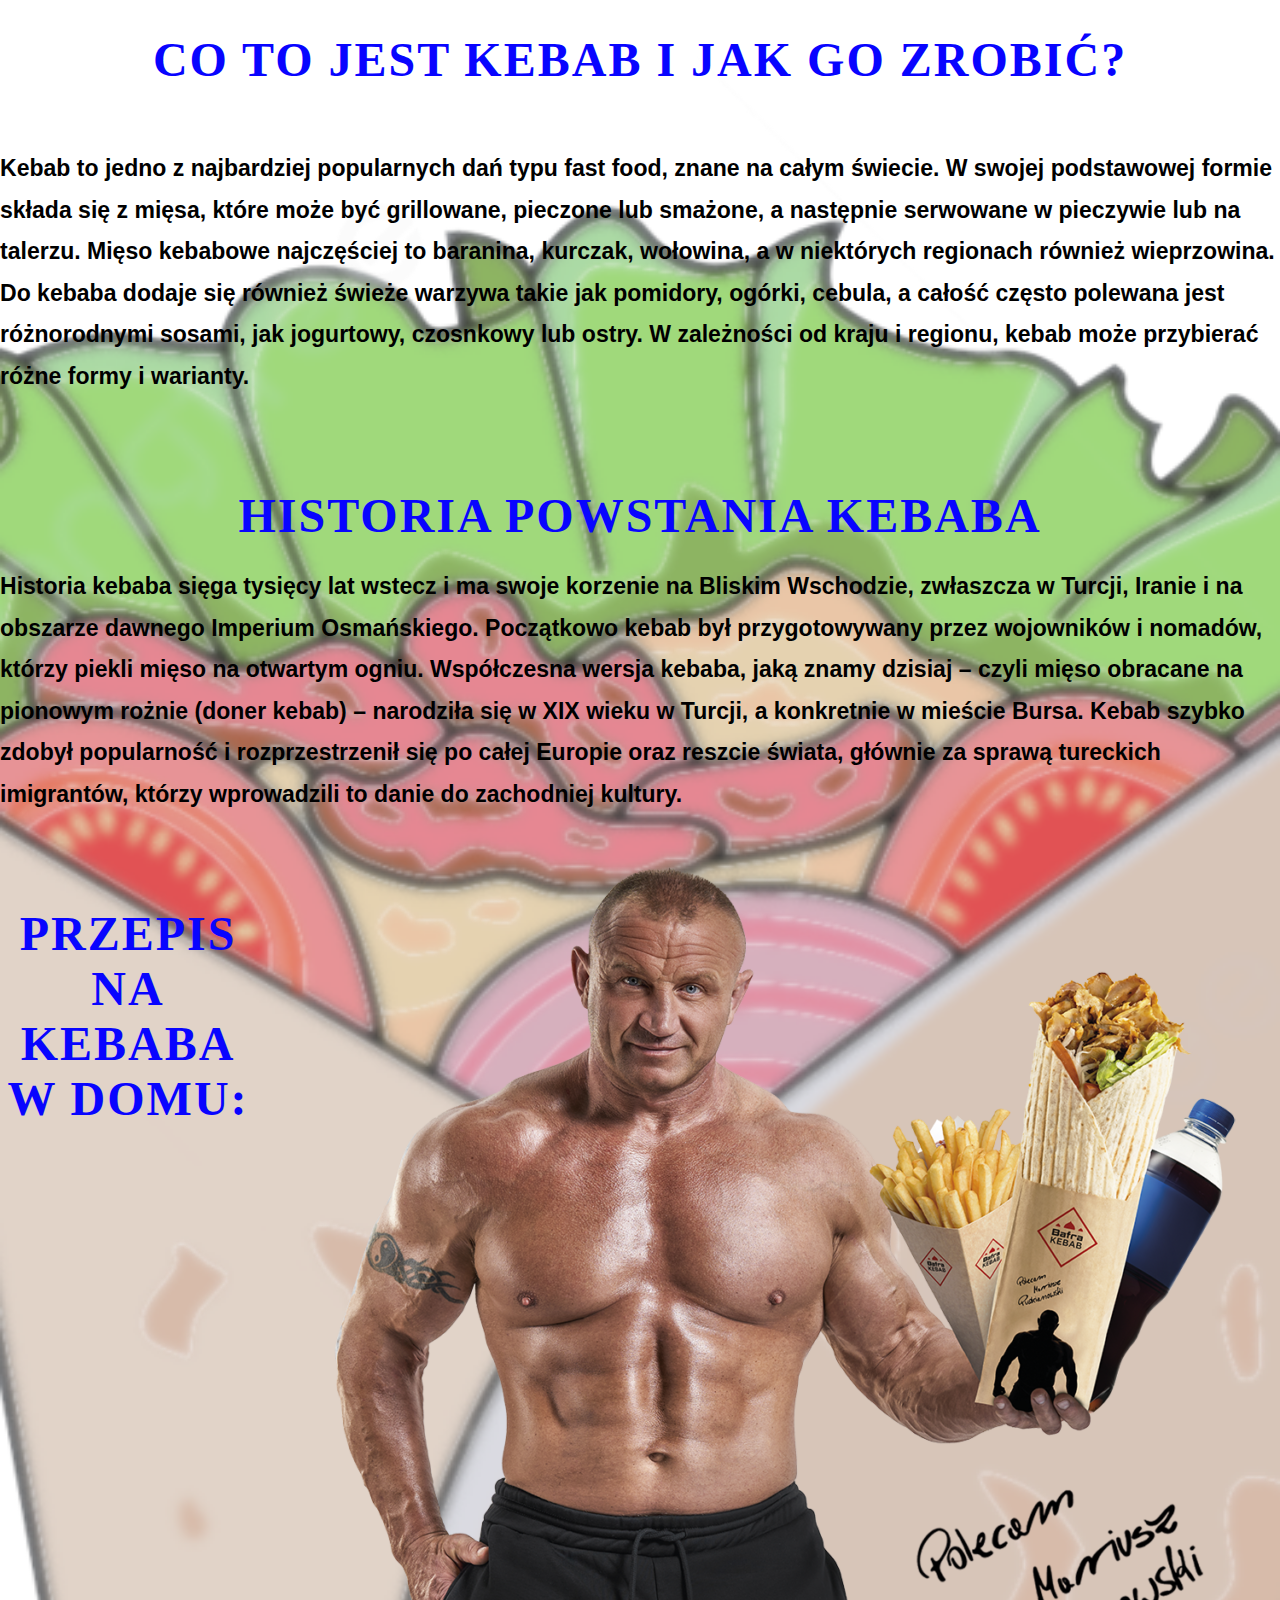
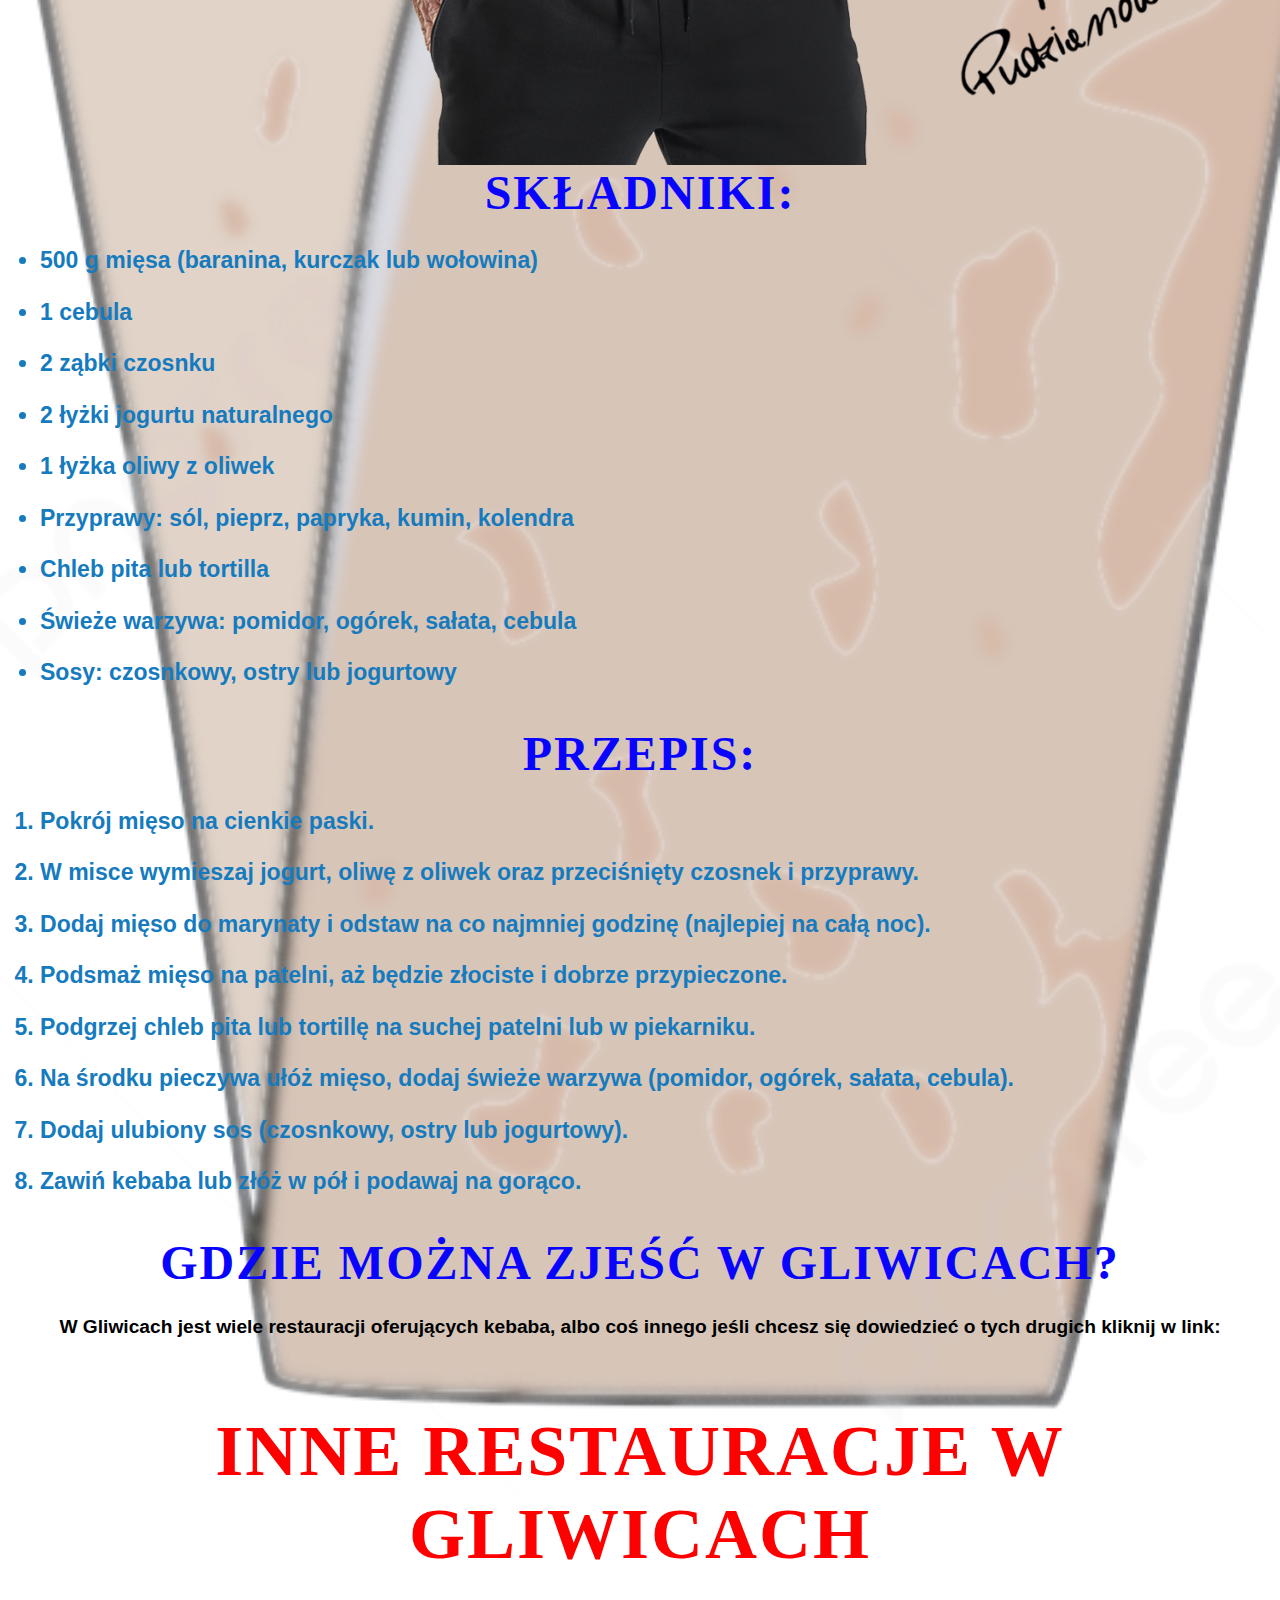
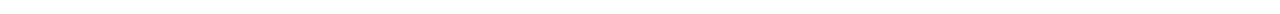
==== index.html @ a9583d6d "dd" ====
<!DOCTYPE html>
<html lang="pl">
<head>
    <meta charset="UTF-8">
    <meta name="viewport" content="width=device-width, initial-scale=1.0">
    <title>Strona o kebabach</title>
    <link rel="stylesheet" href="style.css">
</head>
<body>
    <center><h1>Co to jest kebab i jak go zrobić?</h1> </center> <br>
    
    
    <h2><p>Kebab to jedno z najbardziej popularnych dań typu fast food, znane na całym świecie. 
        W swojej podstawowej formie składa się z mięsa, które może być grillowane, pieczone lub smażone, a następnie serwowane w pieczywie lub na talerzu. 
        Mięso kebabowe najczęściej to baranina, kurczak, wołowina, a w niektórych regionach również wieprzowina. 
        Do kebaba dodaje się również świeże warzywa takie jak pomidory, ogórki, cebula, a całość często polewana jest różnorodnymi sosami, jak jogurtowy, czosnkowy lub ostry. 
        W zależności od kraju i regionu, kebab może przybierać różne formy i warianty.</p></h2>

    <br>
    <br>
        <h1>Historia powstania kebaba</h1>
    <h2><p>Historia kebaba sięga tysięcy lat wstecz i ma swoje korzenie na Bliskim Wschodzie, zwłaszcza w Turcji, 
        Iranie i na obszarze dawnego Imperium Osmańskiego. Początkowo kebab był przygotowywany przez wojowników i nomadów, którzy piekli mięso na otwartym ogniu. 
        Współczesna wersja kebaba, jaką znamy dzisiaj – czyli mięso obracane na pionowym rożnie (doner kebab) – narodziła się w XIX wieku w Turcji,
         a konkretnie w mieście Bursa. Kebab szybko zdobył popularność i rozprzestrzenił się po całej Europie oraz reszcie świata,
          głównie za sprawą tureckich imigrantów, którzy wprowadzili to danie do zachodniej kultury.</p></h2>
          <img src="pudzian2-e1681205814791-1024x927.webp" alt="Zdjęcie pudziana" style="float: right; margin-left:">
    <br>
    <Br>
          <h1>Przepis na kebaba w domu:</h1>
    <h1>Składniki:</h1>
        <ul>
           <h2><li>500 g mięsa (baranina, kurczak lub wołowina)</li>
            <li>1 cebula</li>
            <li>2 ząbki czosnku</li>
            <li>2 łyżki jogurtu naturalnego</li>
            <li>1 łyżka oliwy z oliwek</li>
            <li>Przyprawy: sól, pieprz, papryka, kumin, kolendra</li>
            <li>Chleb pita lub tortilla</li>
            <li>Świeże warzywa: pomidor, ogórek, sałata, cebula</li>
            <li>Sosy: czosnkowy, ostry lub jogurtowy</li></h2>
        </ul>

        <h1>Przepis:</h1>
        <ol>
            <h2><li>Pokrój mięso na cienkie paski.</li>
            <li>W misce wymieszaj jogurt, oliwę z oliwek oraz przeciśnięty czosnek i przyprawy.</li>
            <li>Dodaj mięso do marynaty i odstaw na co najmniej godzinę (najlepiej na całą noc).</li>
            <li>Podsmaż mięso na patelni, aż będzie złociste i dobrze przypieczone.</li>
            <li>Podgrzej chleb pita lub tortillę na suchej patelni lub w piekarniku.</li>
            <li>Na środku pieczywa ułóż mięso, dodaj świeże warzywa (pomidor, ogórek, sałata, cebula).</li>
            <li>Dodaj ulubiony sos (czosnkowy, ostry lub jogurtowy).</li>
            <li>Zawiń kebaba lub złóż w pół i podawaj na gorąco.</li></h2>
        </ol>
    <h1>Gdzie można zjeść w Gliwicach?</h1>    
    <center>
        <h2>W Gliwicach jest wiele restauracji oferujących kebaba, albo coś innego
        jeśli chcesz się dowiedzieć o tych drugich kliknij w link:</h2><br>
        <h1><a href="podkebaby.html">Inne restauracje w Gliwicach</a></center></h1>  <br>
      
        
</body>
</html>
---- style.css ----
body {
    margin: 0;
    padding: 0;
    background-image: url('kkebeb1.png'); 
    background-size: cover;
    background-repeat: no-repeat;
    background-position: center;
    font-family: 'Verdana', sans-serif; /*czcionka */
    color: black;
}

/* Styl głównego nagłówka */
h1 {
    font-family: 'Georgia', serif; /* Elegancka czcionka dla h1 */
    font-size: 3em;
    color: #0804ff; 
    text-align: center;
    margin-bottom: 20px;
    letter-spacing: 2px; /* Dodane odstępy między literami */
    text-transform: uppercase; /* Zmienia tekst na wielkie litery */
}

/* Styl dla tekstu akapitów w h2 */
h2 p {
    font-size: 1.2em;
    line-height: 1.8;
    color: black; 
}

/* Styl dla listy składników */
ul {
    list-style-type: disc; /* Zmieniony styl wypunktowania */
    padding-left: 40px;
}

ul li {
    font-size: 1.2em;
    color: #157bbe; 
    margin-bottom: 10px;
}

/* Styl dla przepisu (lista numerowana) */
ol li {
    font-size: 1.2em;
    color: #157bbe; 
    margin-bottom: 10px;
}

/* Styl dla linku do lokali */
a {
    font-size: 1.5em;
    color: #ff0000; 
    text-decoration: none;
}

a:hover {
    color: #089927; 
}

/* Styl dla sekcji z tekstem o lokalach */
h2 a {
    display: block;
    text-align: center;
    margin-top: 10px;
    font-size: 1.5em;
}

h2 {
    font-size: 1.2em;
    line-height: 1.8;
    color: black;
}
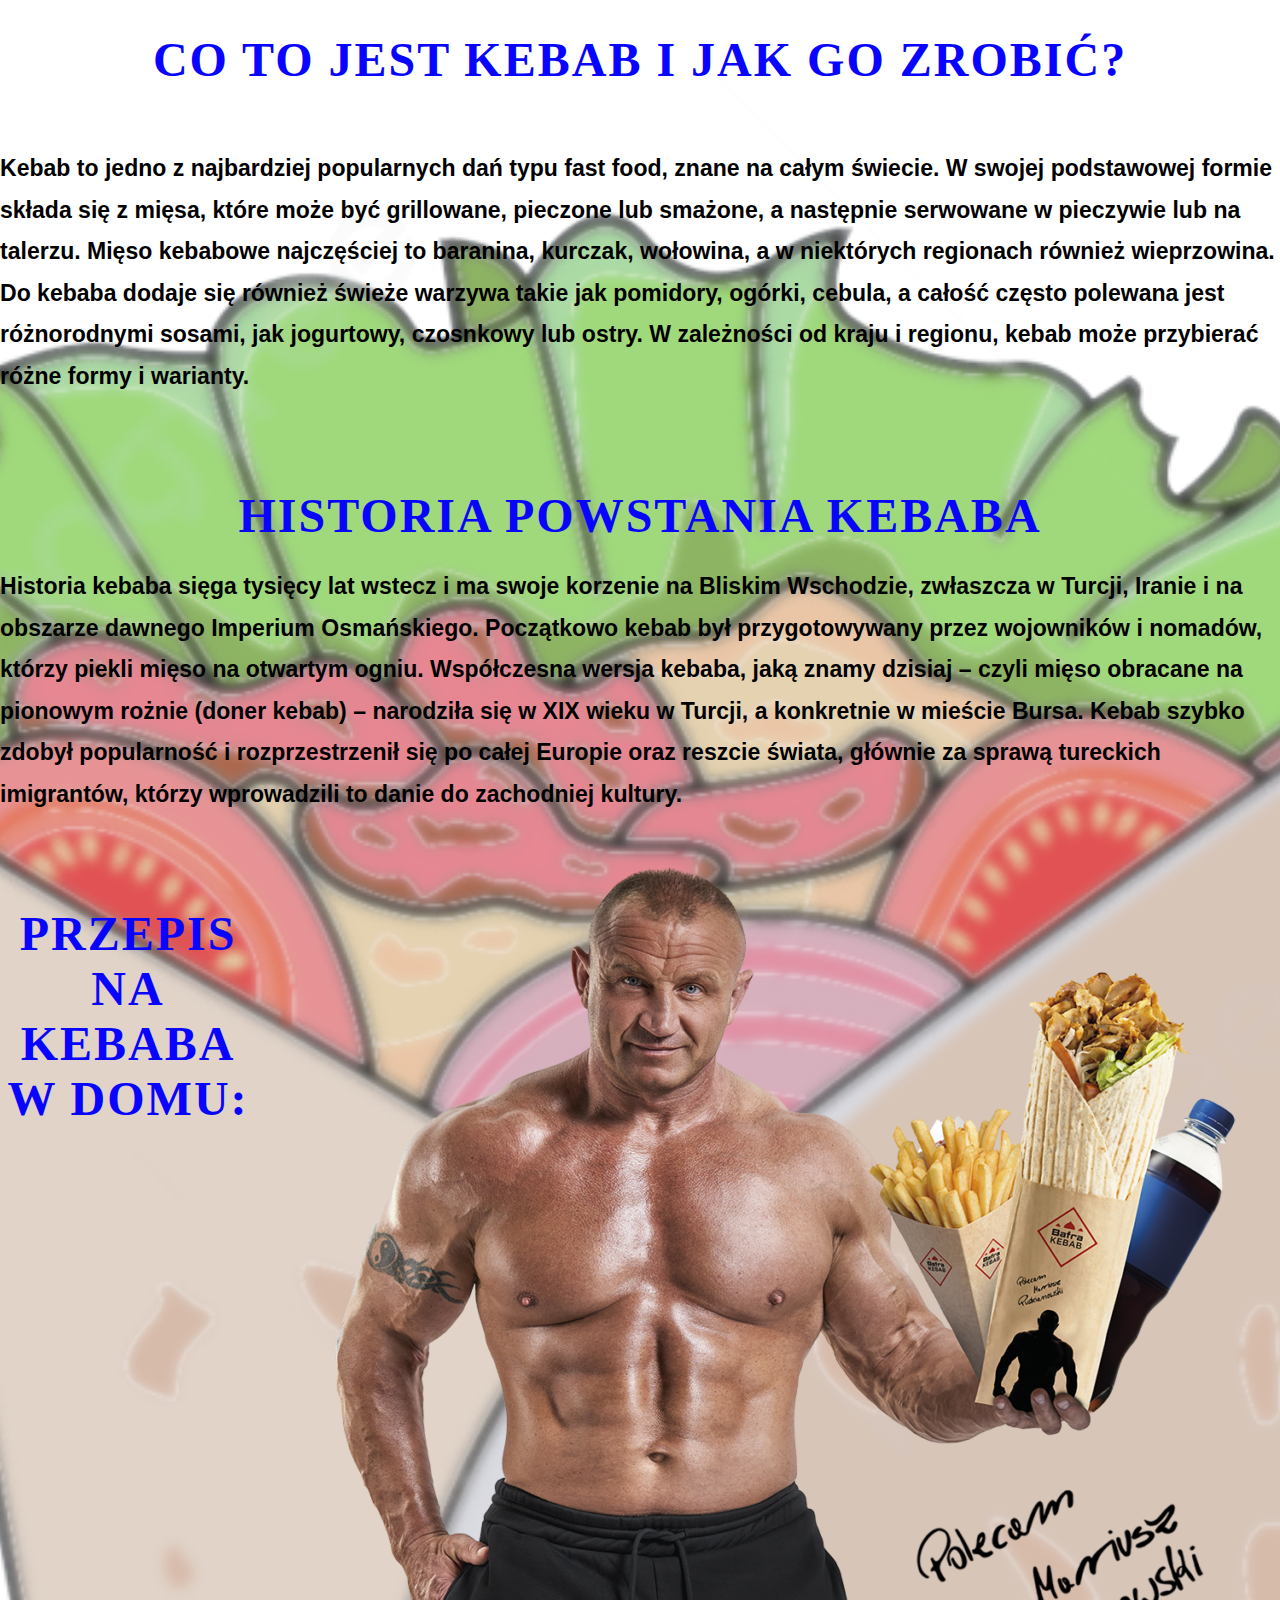
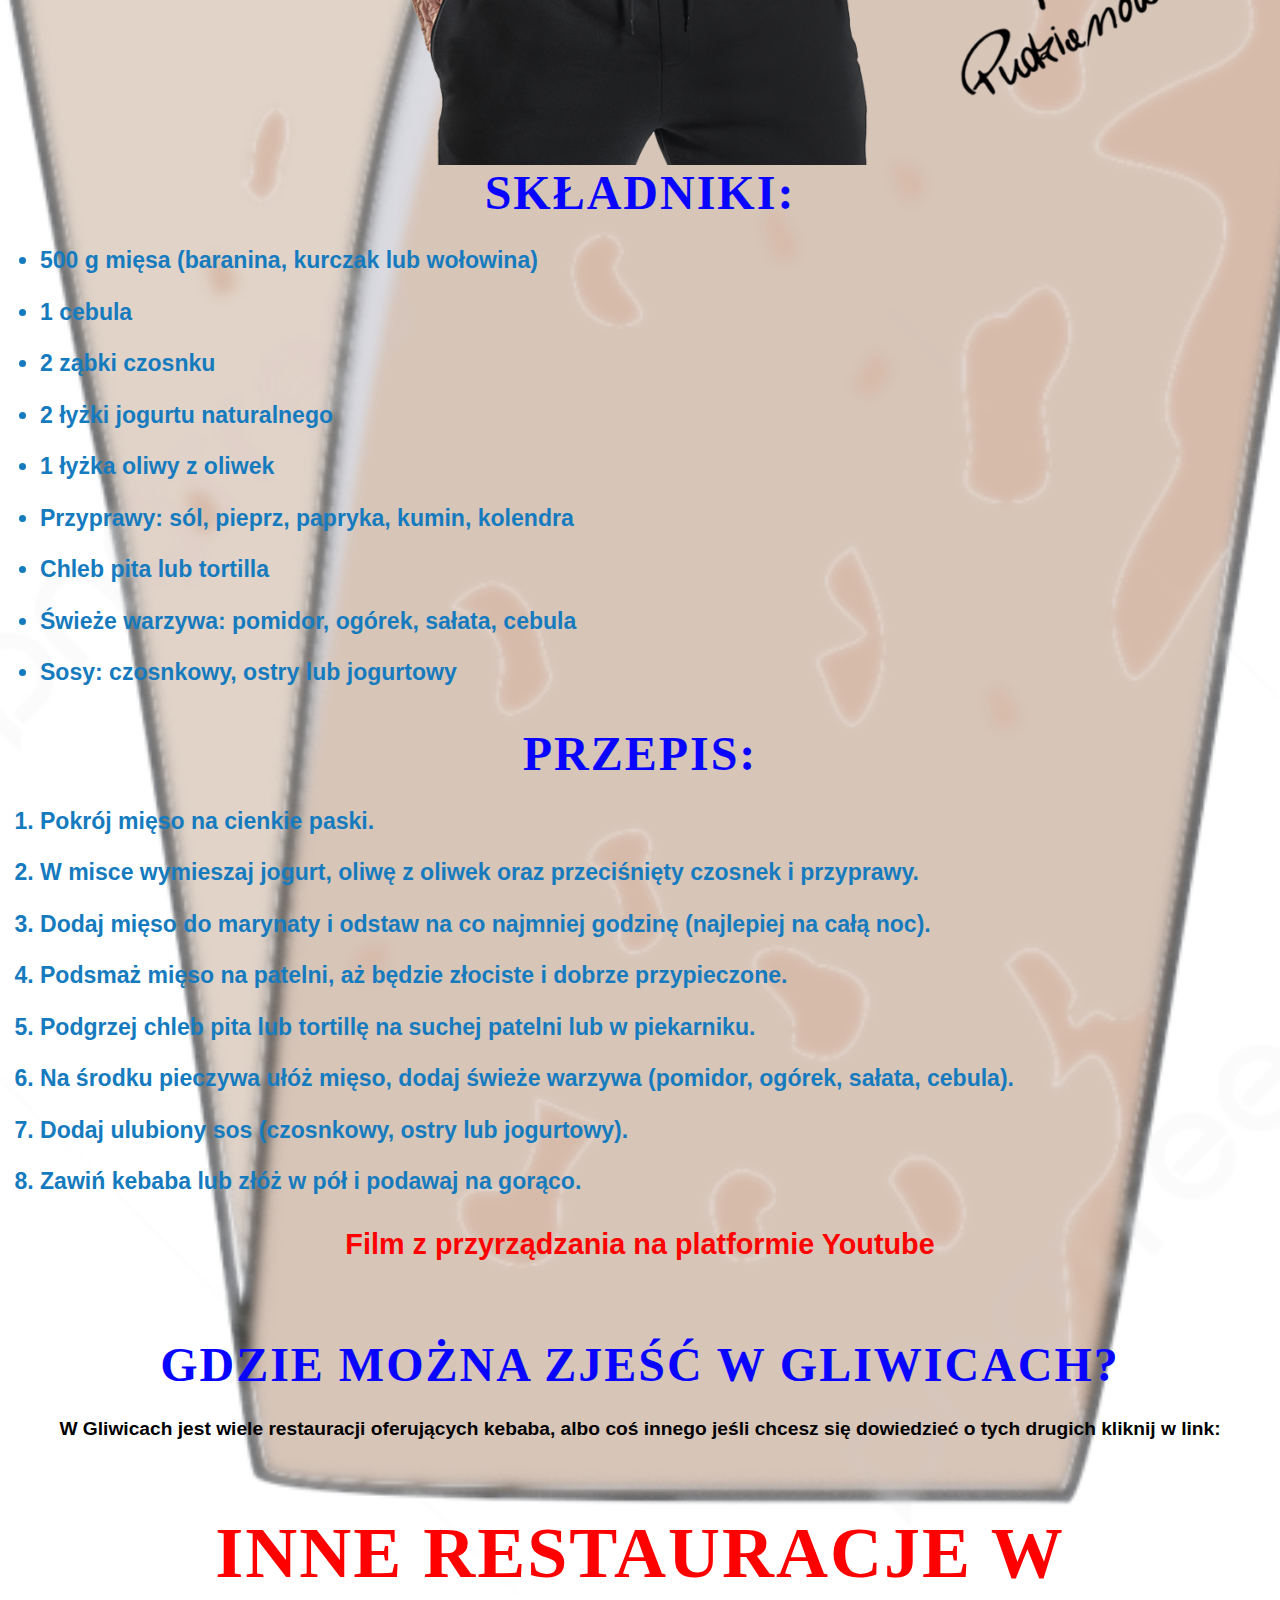
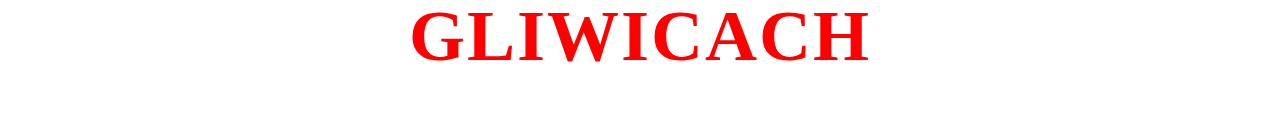
==== commit bc6ef424: "z linkiem do yt" ====
--- a/index.html
+++ b/index.html
@@ -52,6 +52,7 @@
             <li>Dodaj ulubiony sos (czosnkowy, ostry lub jogurtowy).</li>
             <li>Zawiń kebaba lub złóż w pół i podawaj na gorąco.</li></h2>
         </ol>
+        <h2><a href="https://www.youtube.com/watch?v=eNBK66CXTCs&t=6s">Film z przyrządzania na platformie Youtube</a></h2>  <br>
     <h1>Gdzie można zjeść w Gliwicach?</h1>    
     <center>
         <h2>W Gliwicach jest wiele restauracji oferujących kebaba, albo coś innego
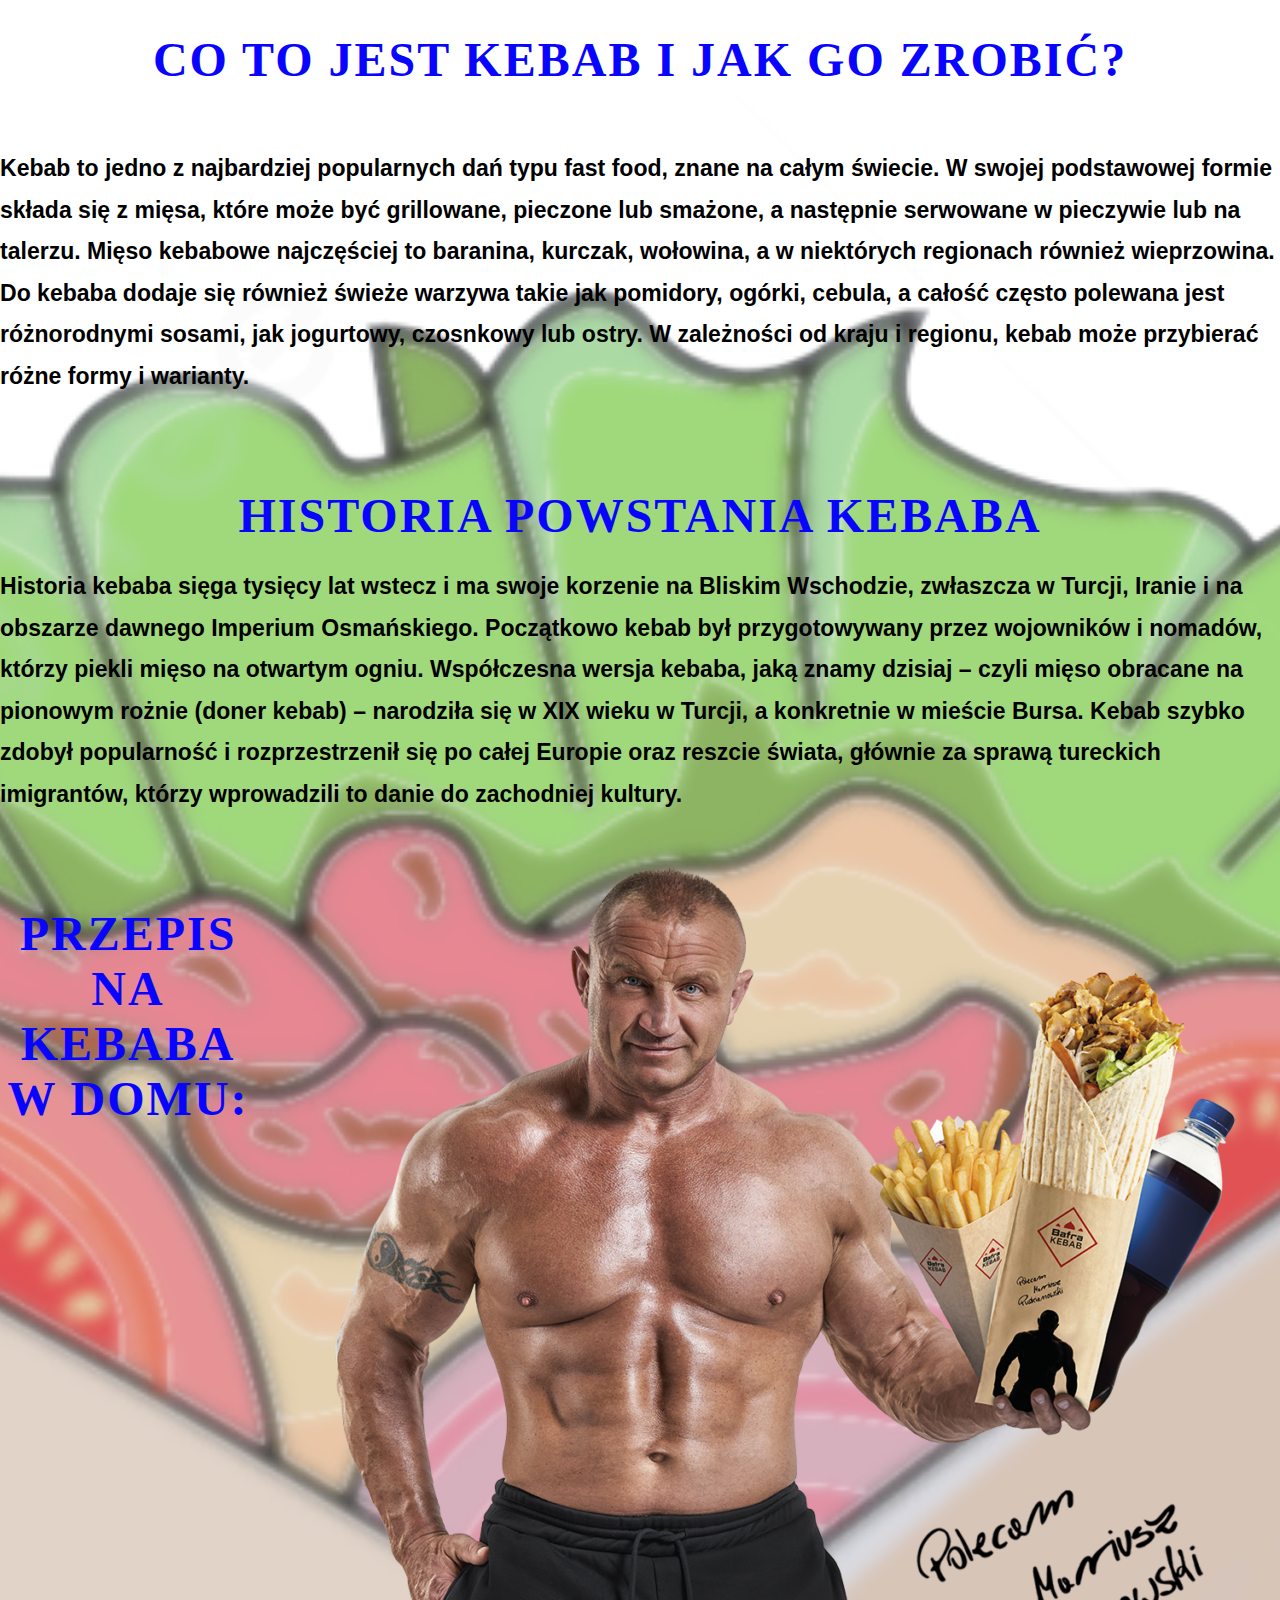
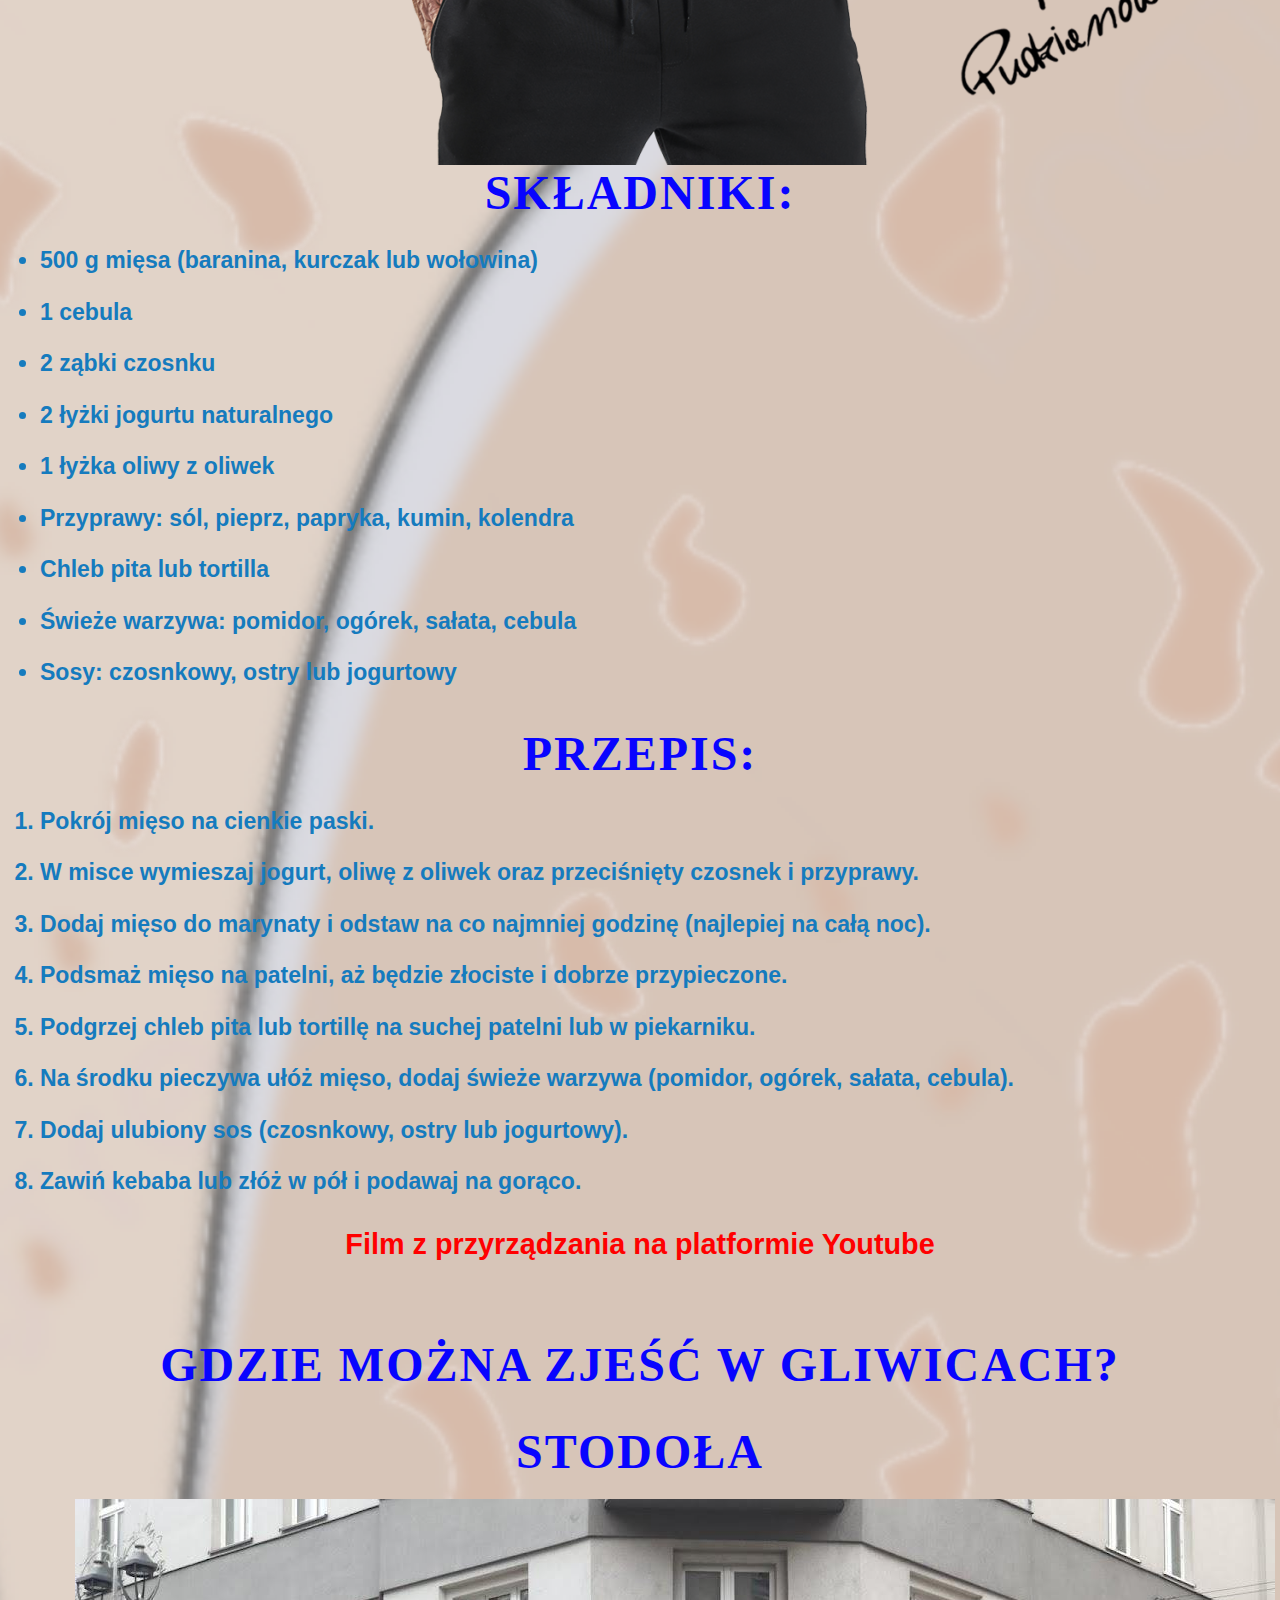
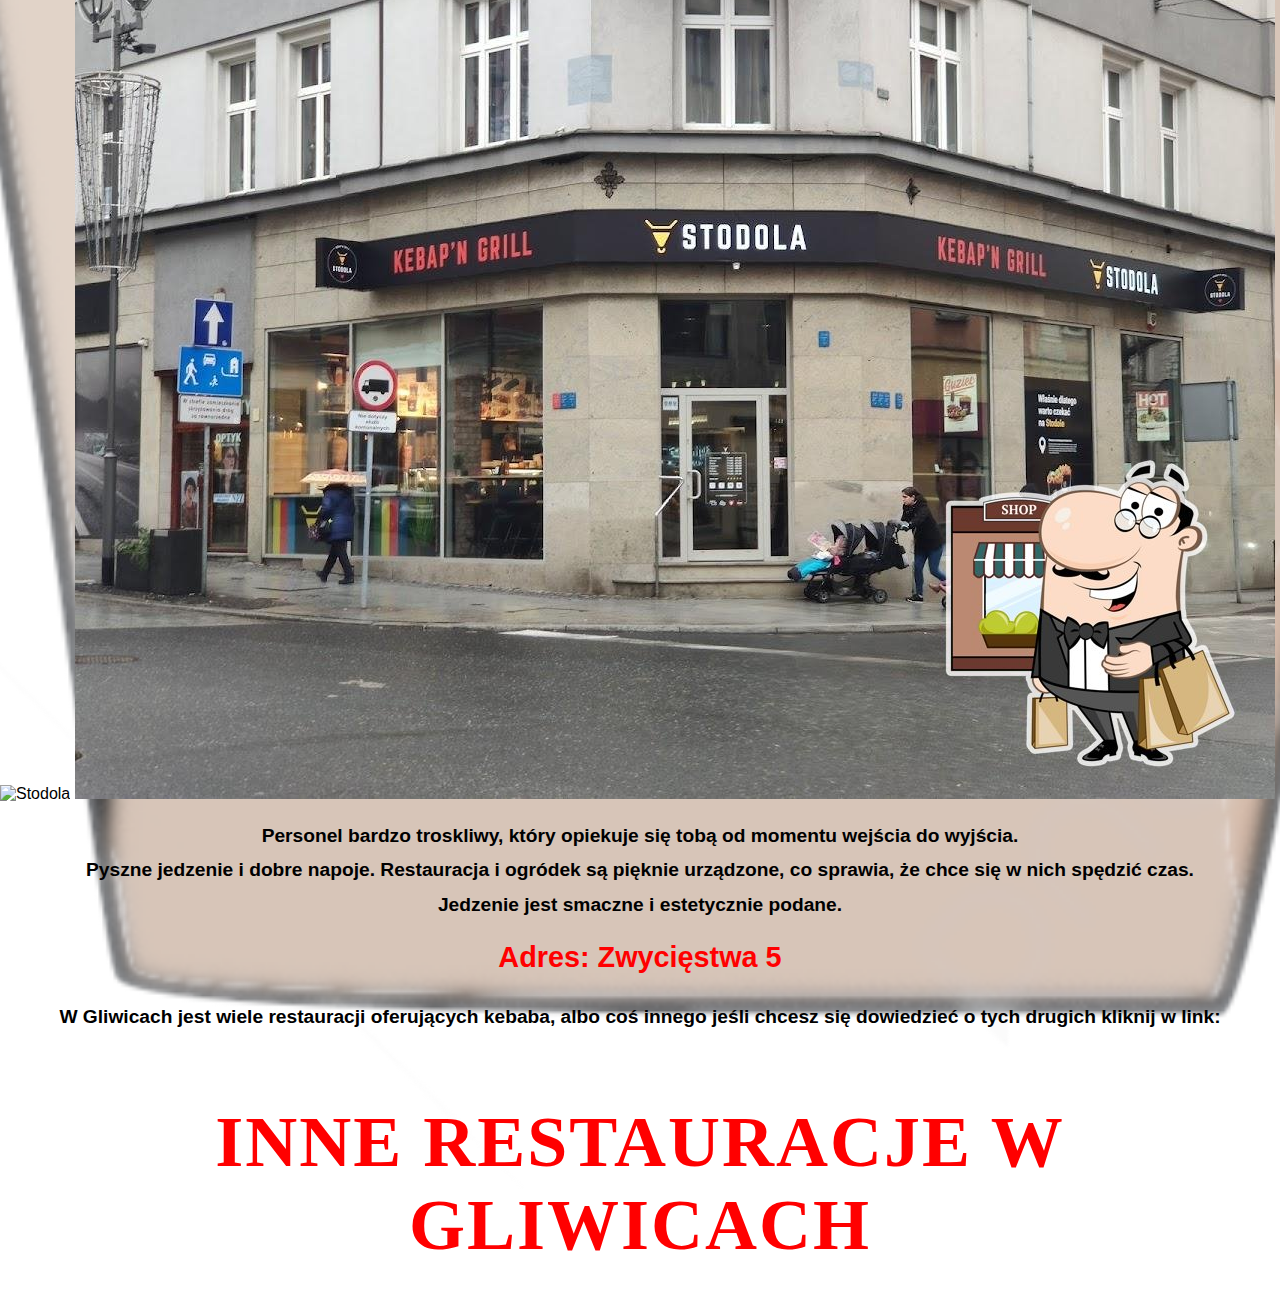
==== commit 8b73c1fb: "stodola" ====
--- a/index.html
+++ b/index.html
@@ -53,7 +53,16 @@
             <li>Zawiń kebaba lub złóż w pół i podawaj na gorąco.</li></h2>
         </ol>
         <h2><a href="https://www.youtube.com/watch?v=eNBK66CXTCs&t=6s">Film z przyrządzania na platformie Youtube</a></h2>  <br>
-    <h1>Gdzie można zjeść w Gliwicach?</h1>    
+    <h1>Gdzie można zjeść w Gliwicach?</h1>
+    <h1><li>Stodoła</li></h1>
+    <div class="container">
+    <img src="stodola.png" alt="Stodola">
+    <img src="stodola2.jpg" alt="stodola2">
+    </div>
+    <center><h2>Personel bardzo troskliwy, który opiekuje się tobą od momentu wejścia do wyjścia.<br>
+        Pyszne jedzenie i dobre napoje. Restauracja i ogródek są pięknie urządzone, co sprawia, że chce się w nich spędzić czas.<br>
+        Jedzenie jest smaczne i estetycznie podane.<br>
+        <a href="https://maps.app.goo.gl/J3yjStZnfFEVvUQz6">Adres: Zwycięstwa 5</a></h2></center>    
     <center>
         <h2>W Gliwicach jest wiele restauracji oferujących kebaba, albo coś innego
         jeśli chcesz się dowiedzieć o tych drugich kliknij w link:</h2><br>
--- a/style.css
+++ b/style.css
@@ -30,7 +30,7 @@
 
 /* Styl dla listy składników */
 ul {
-    list-style-type: disc; /* Zmieniony styl wypunktowania */
+    list-style-type: disc; 
     padding-left: 40px;
 }
 
@@ -40,7 +40,7 @@
     margin-bottom: 10px;
 }
 
-/* Styl dla przepisu (lista numerowana) */
+/* Styl dla przepisu */
 ol li {
     font-size: 1.2em;
     color: #157bbe; 
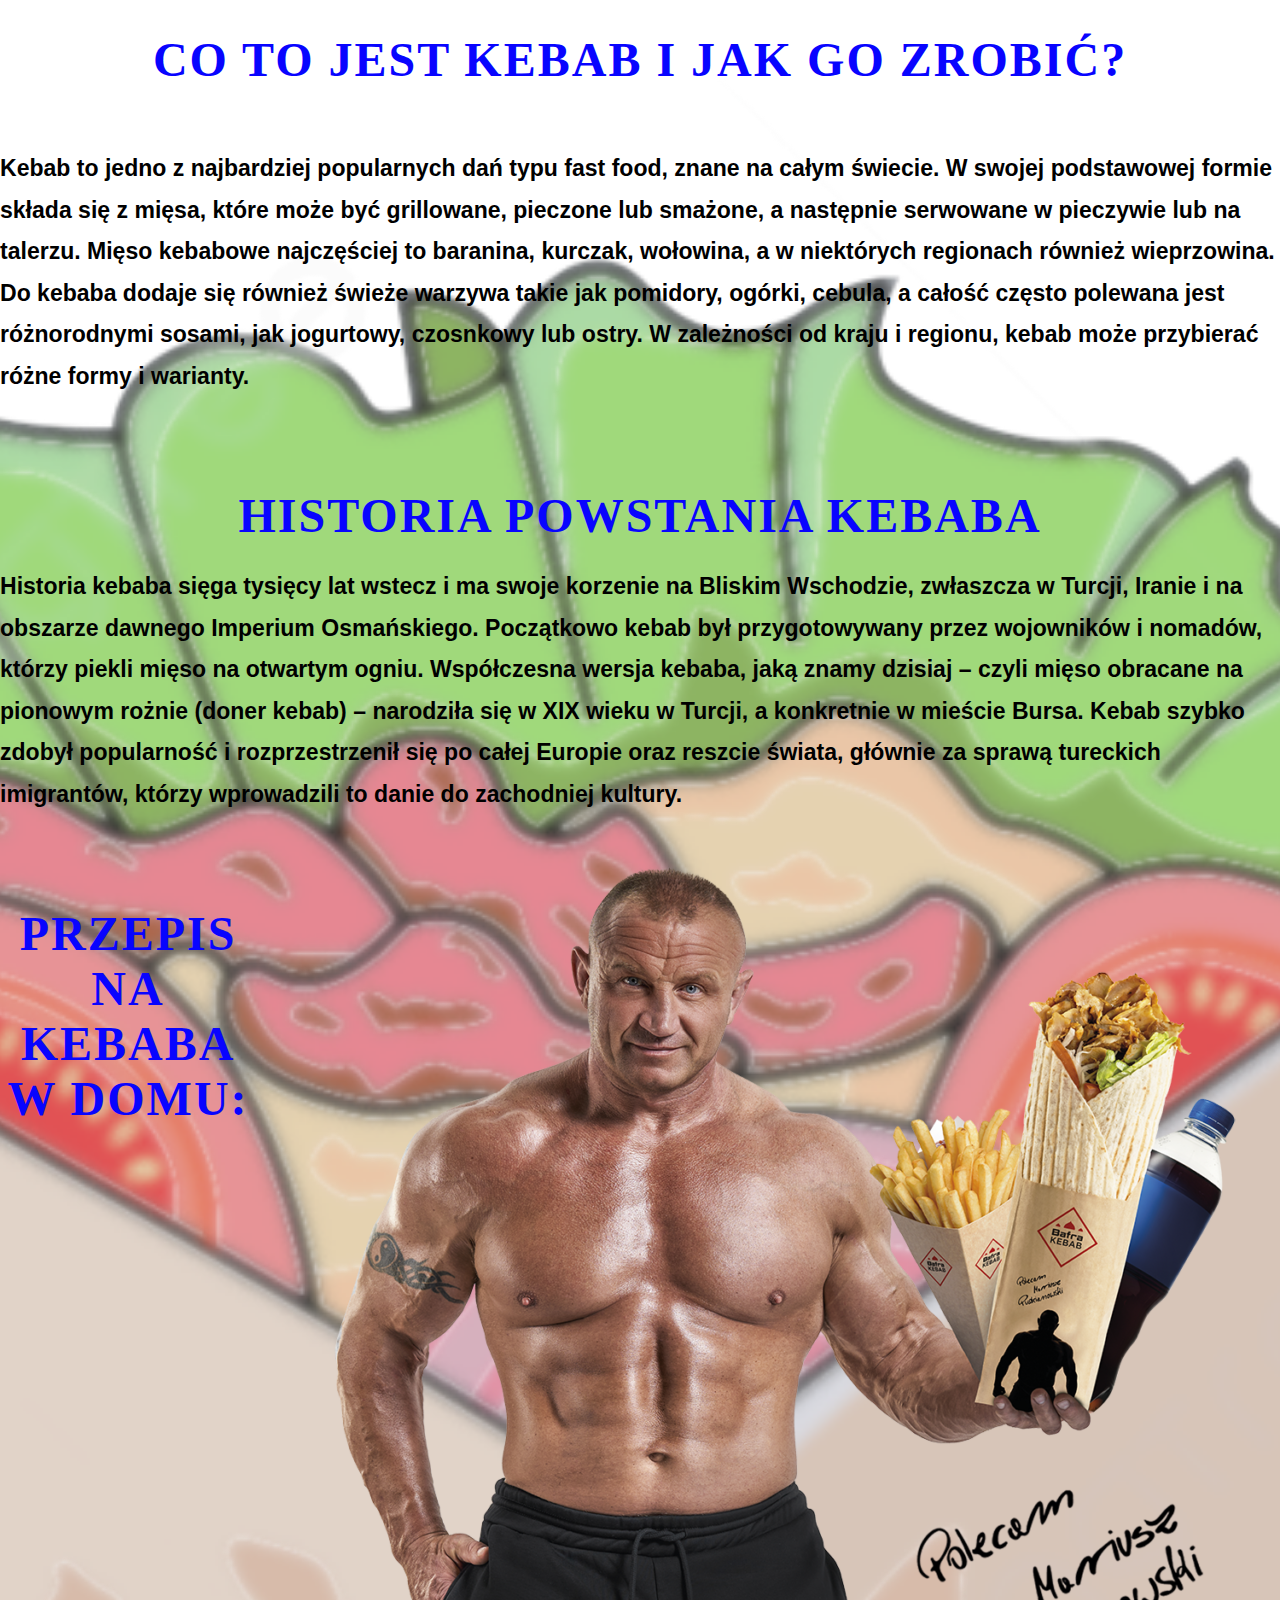
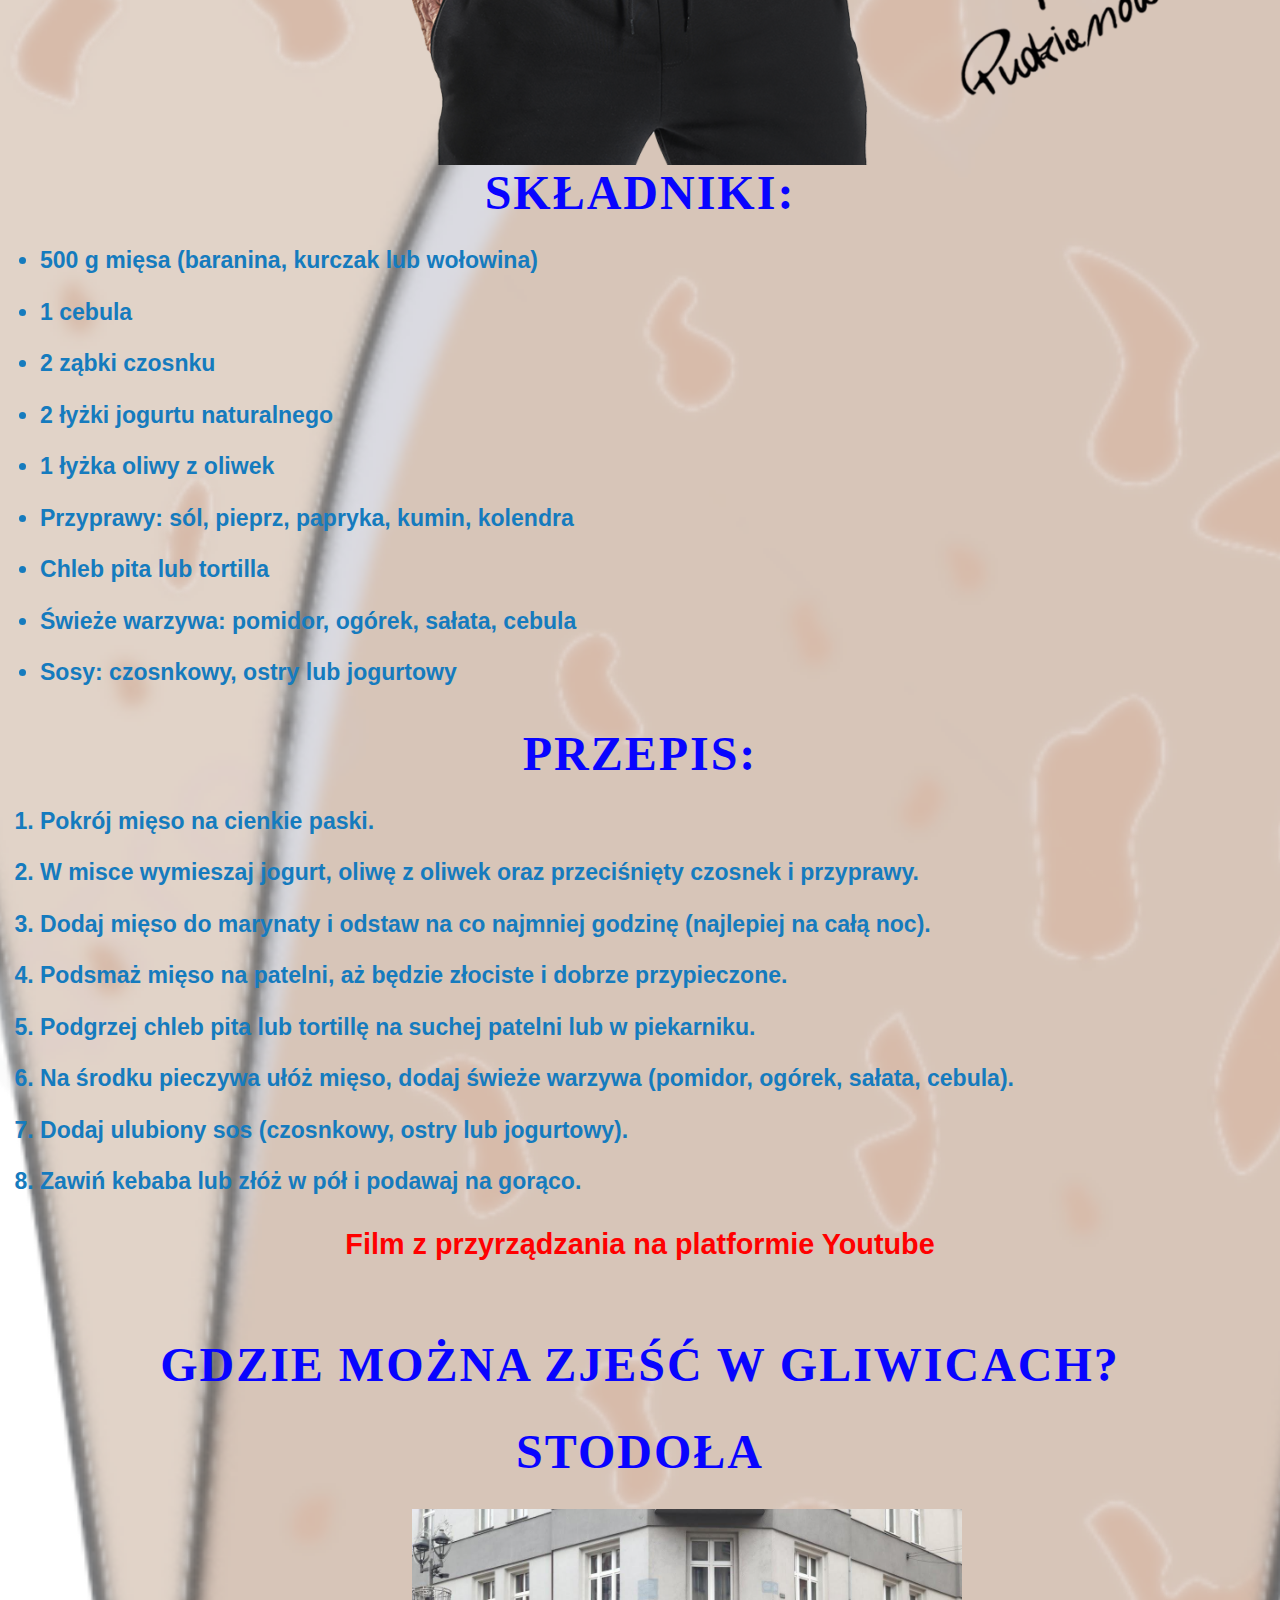
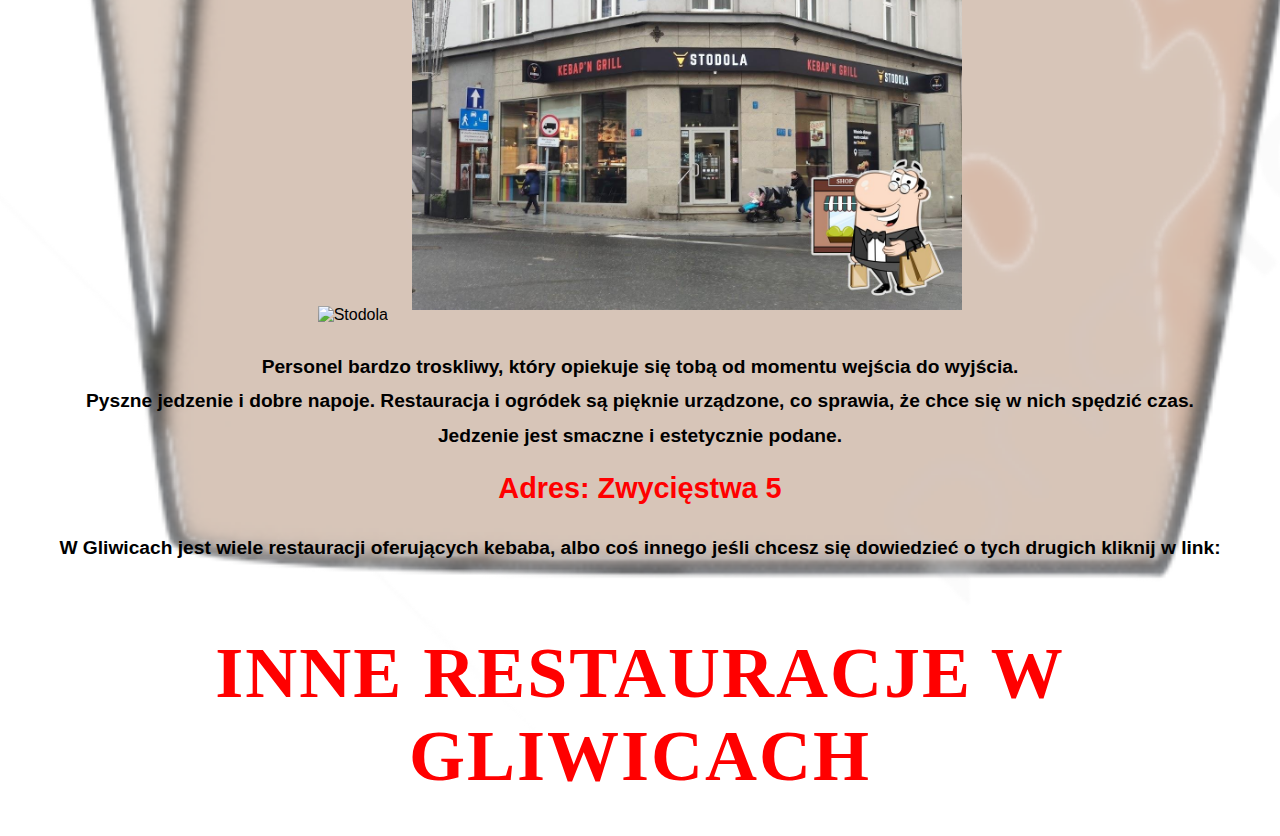
==== commit bb985690: "sotodola" ====
--- a/index.html
+++ b/index.html
@@ -5,6 +5,16 @@
     <meta name="viewport" content="width=device-width, initial-scale=1.0">
     <title>Strona o kebabach</title>
     <link rel="stylesheet" href="style.css">
+    <style>
+        .container {
+            text-align: center;
+        }
+        .container img {
+            margin: 10px;
+            width: 550px;
+            height: 401px;
+        }
+    </style>
 </head>
 <body>
     <center><h1>Co to jest kebab i jak go zrobić?</h1> </center> <br>
@@ -54,7 +64,7 @@
         </ol>
         <h2><a href="https://www.youtube.com/watch?v=eNBK66CXTCs&t=6s">Film z przyrządzania na platformie Youtube</a></h2>  <br>
     <h1>Gdzie można zjeść w Gliwicach?</h1>
-    <h1><li>Stodoła</li></h1>
+    <h1>Stodoła</h1>
     <div class="container">
     <img src="stodola.png" alt="Stodola">
     <img src="stodola2.jpg" alt="stodola2">
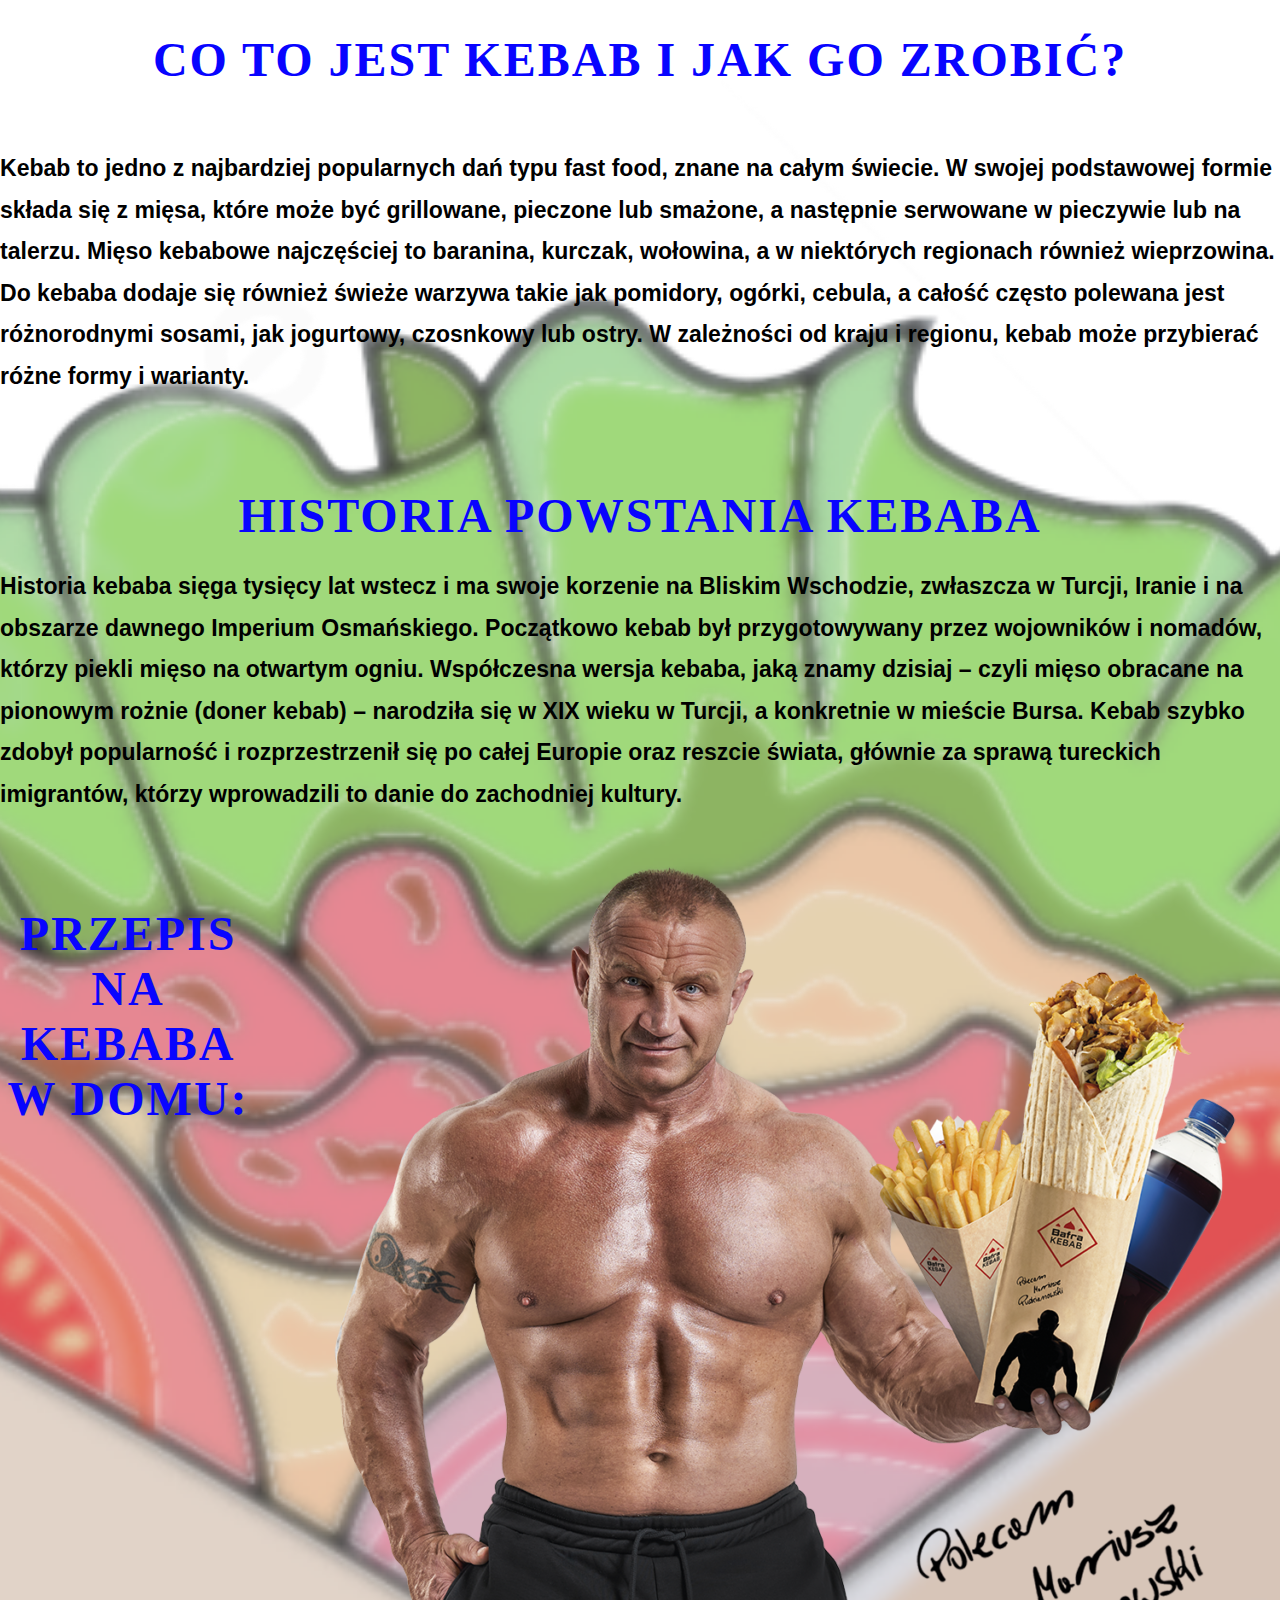
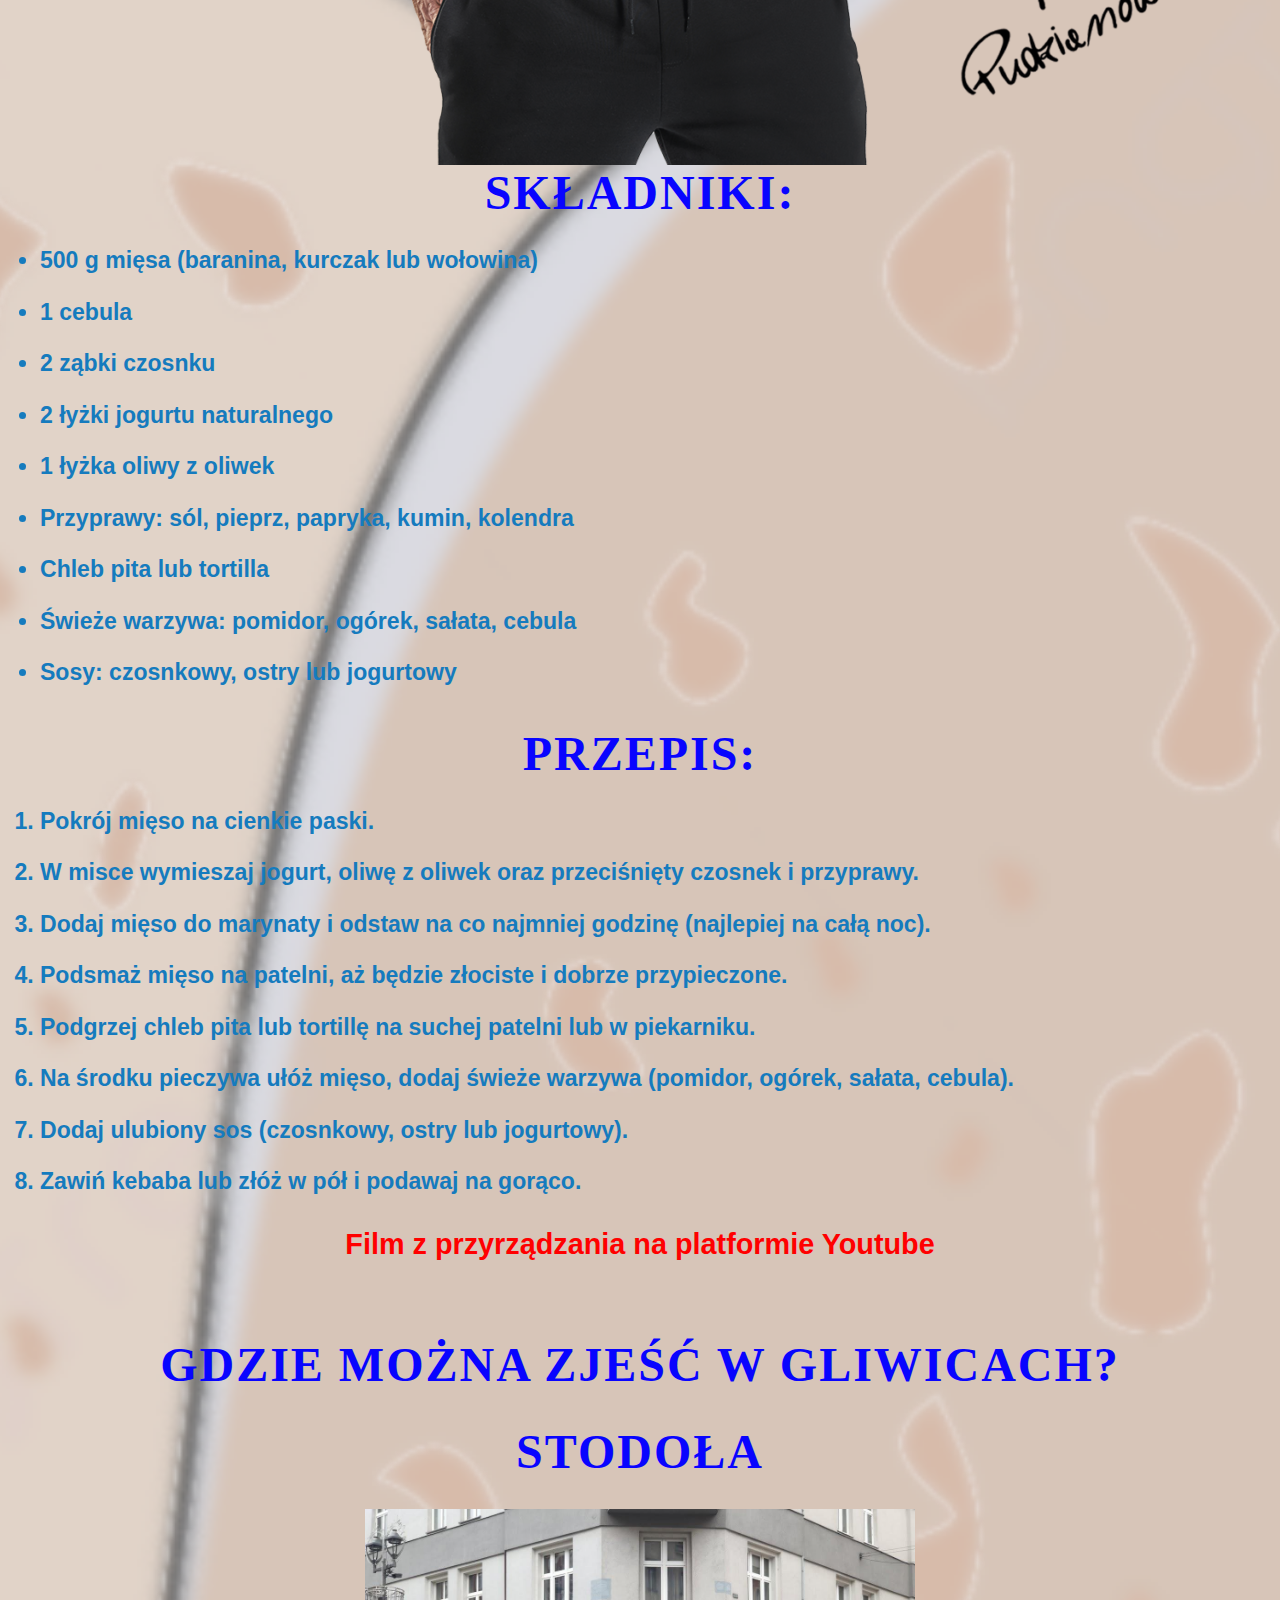
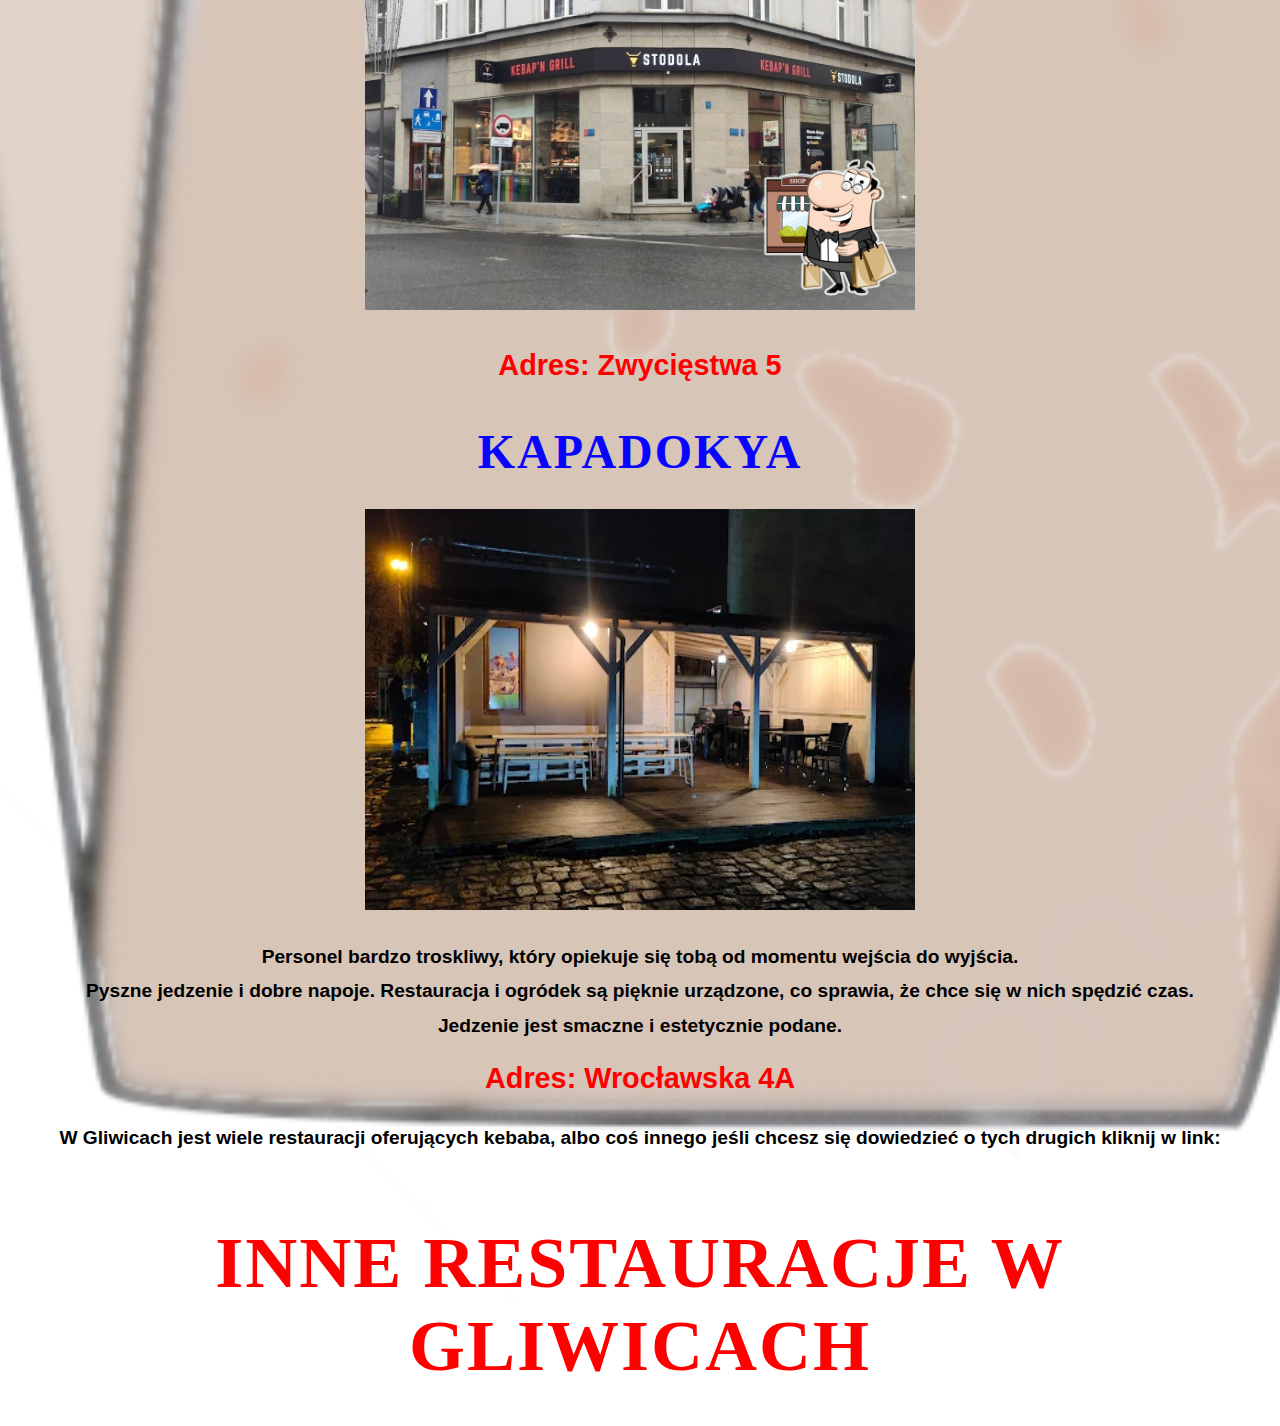
==== commit 60f515f7: "wroclawska" ====
--- a/index.html
+++ b/index.html
@@ -66,13 +66,18 @@
     <h1>Gdzie można zjeść w Gliwicach?</h1>
     <h1>Stodoła</h1>
     <div class="container">
-    <img src="stodola.png" alt="Stodola">
     <img src="stodola2.jpg" alt="stodola2">
+    </div>
+    <center><h2>
+        <a href="https://maps.app.goo.gl/J3yjStZnfFEVvUQz6">Adres: Zwycięstwa 5</a></h2></center>
+        <h1>Kapadokya</h1>
+    <div class="container">
+    <img src="kapa.webp" alt="stodola2">
     </div>
     <center><h2>Personel bardzo troskliwy, który opiekuje się tobą od momentu wejścia do wyjścia.<br>
         Pyszne jedzenie i dobre napoje. Restauracja i ogródek są pięknie urządzone, co sprawia, że chce się w nich spędzić czas.<br>
         Jedzenie jest smaczne i estetycznie podane.<br>
-        <a href="https://maps.app.goo.gl/J3yjStZnfFEVvUQz6">Adres: Zwycięstwa 5</a></h2></center>    
+        <a href="https://maps.app.goo.gl/4ZeJUyKp8pPSQ9DL9">Adres: Wrocławska 4A</a></h2></center>    
     <center>
         <h2>W Gliwicach jest wiele restauracji oferujących kebaba, albo coś innego
         jeśli chcesz się dowiedzieć o tych drugich kliknij w link:</h2><br>
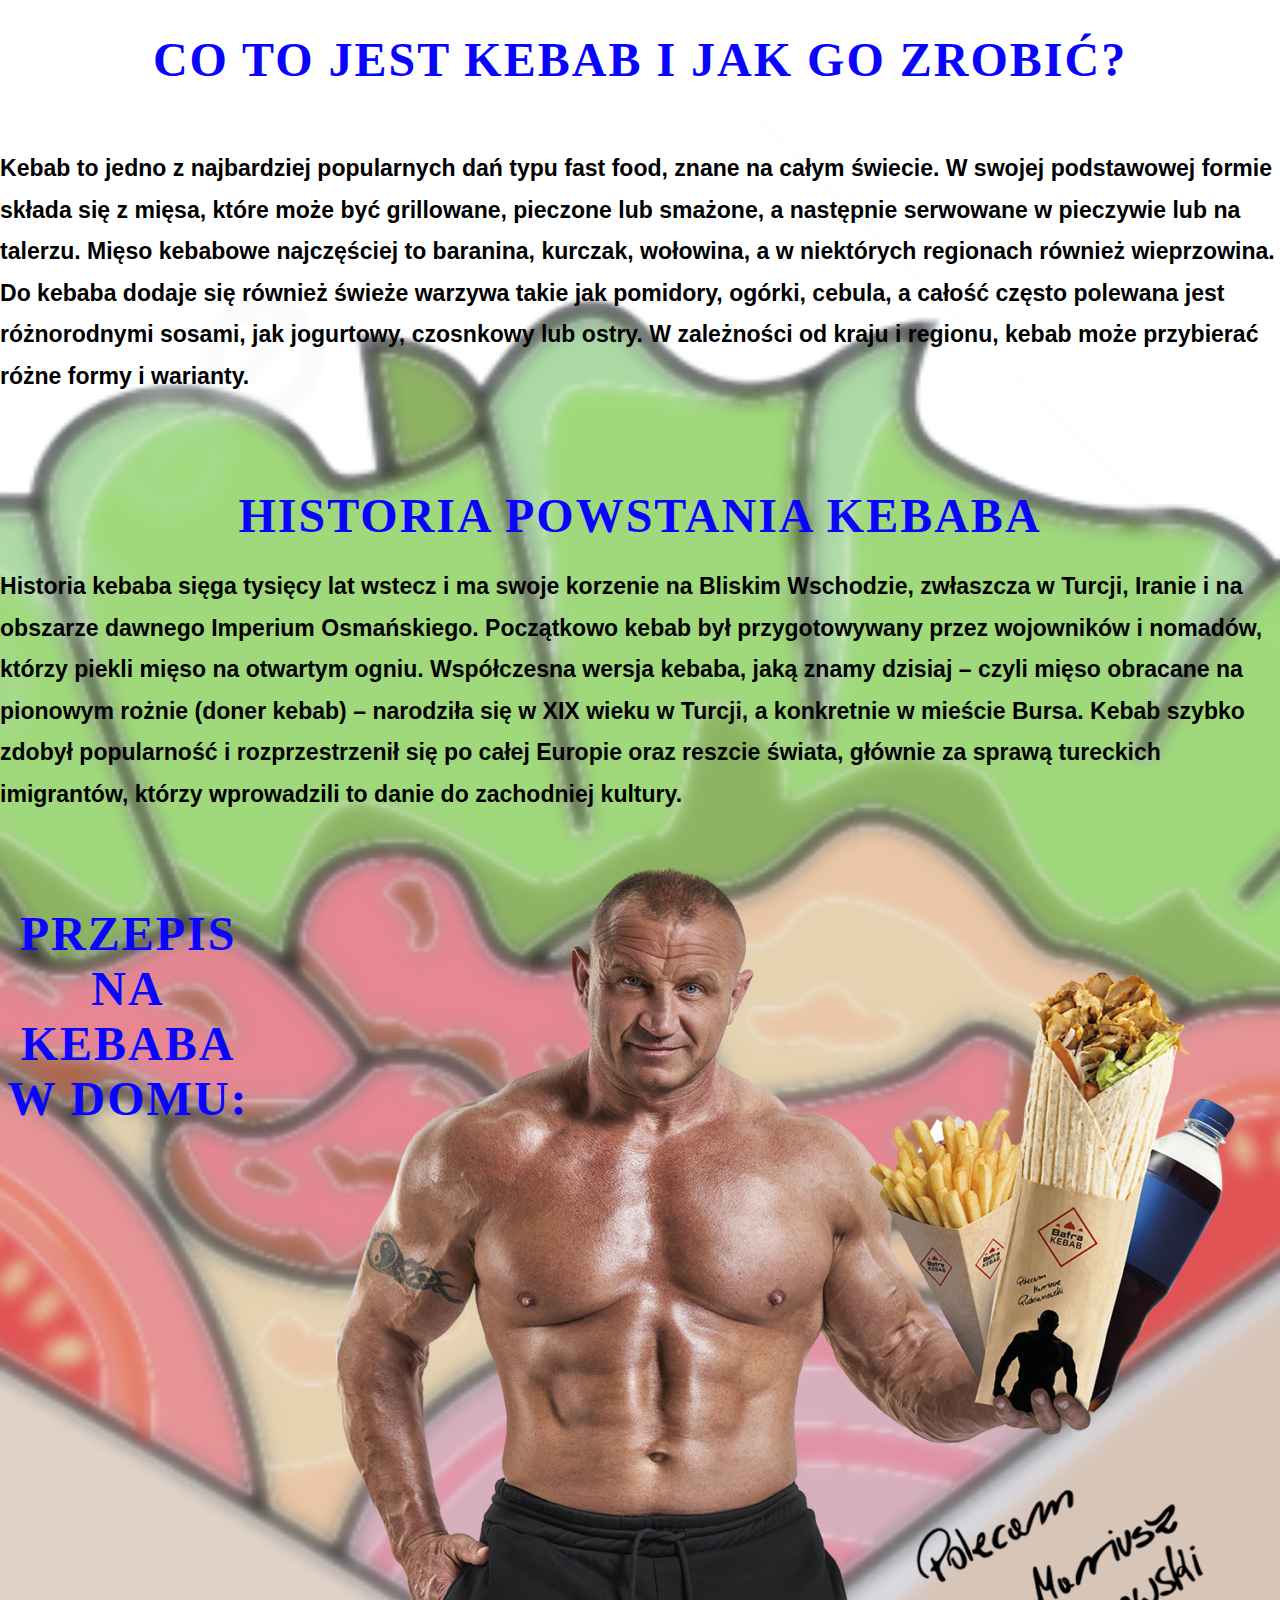
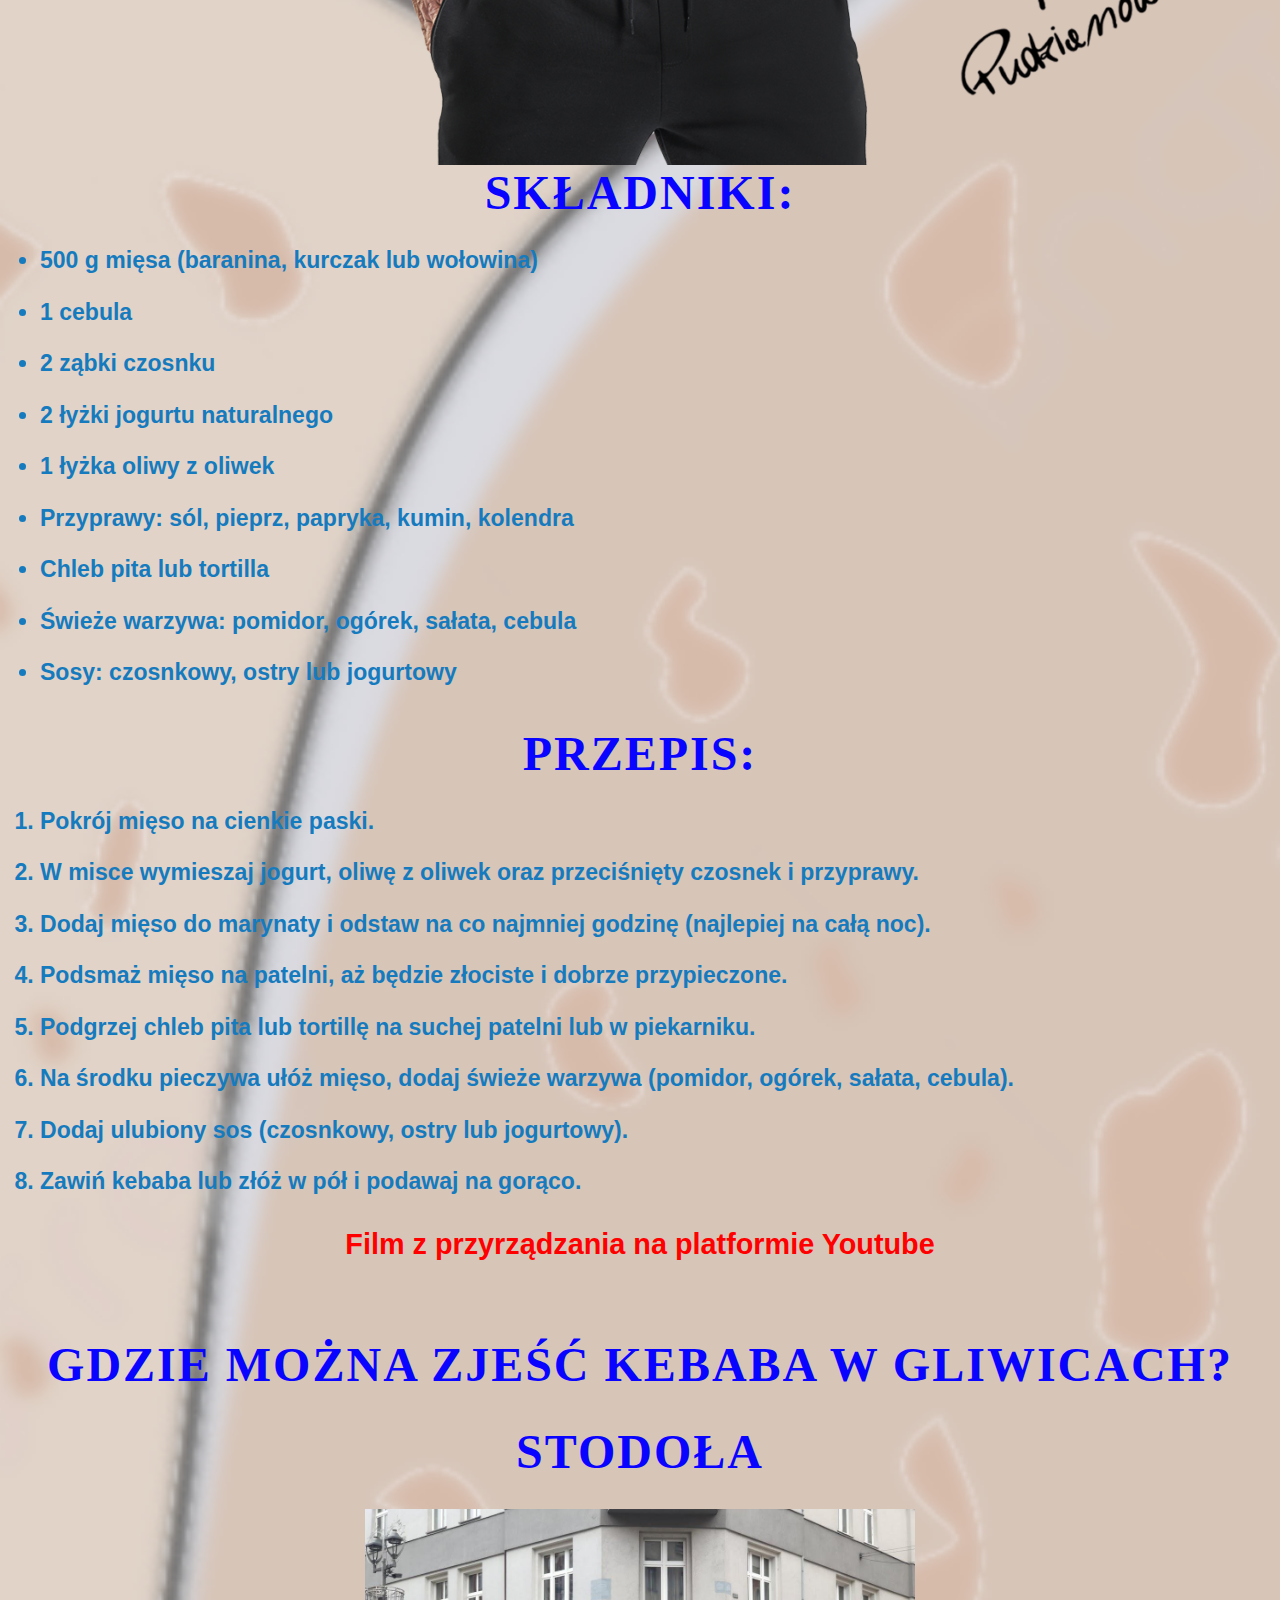
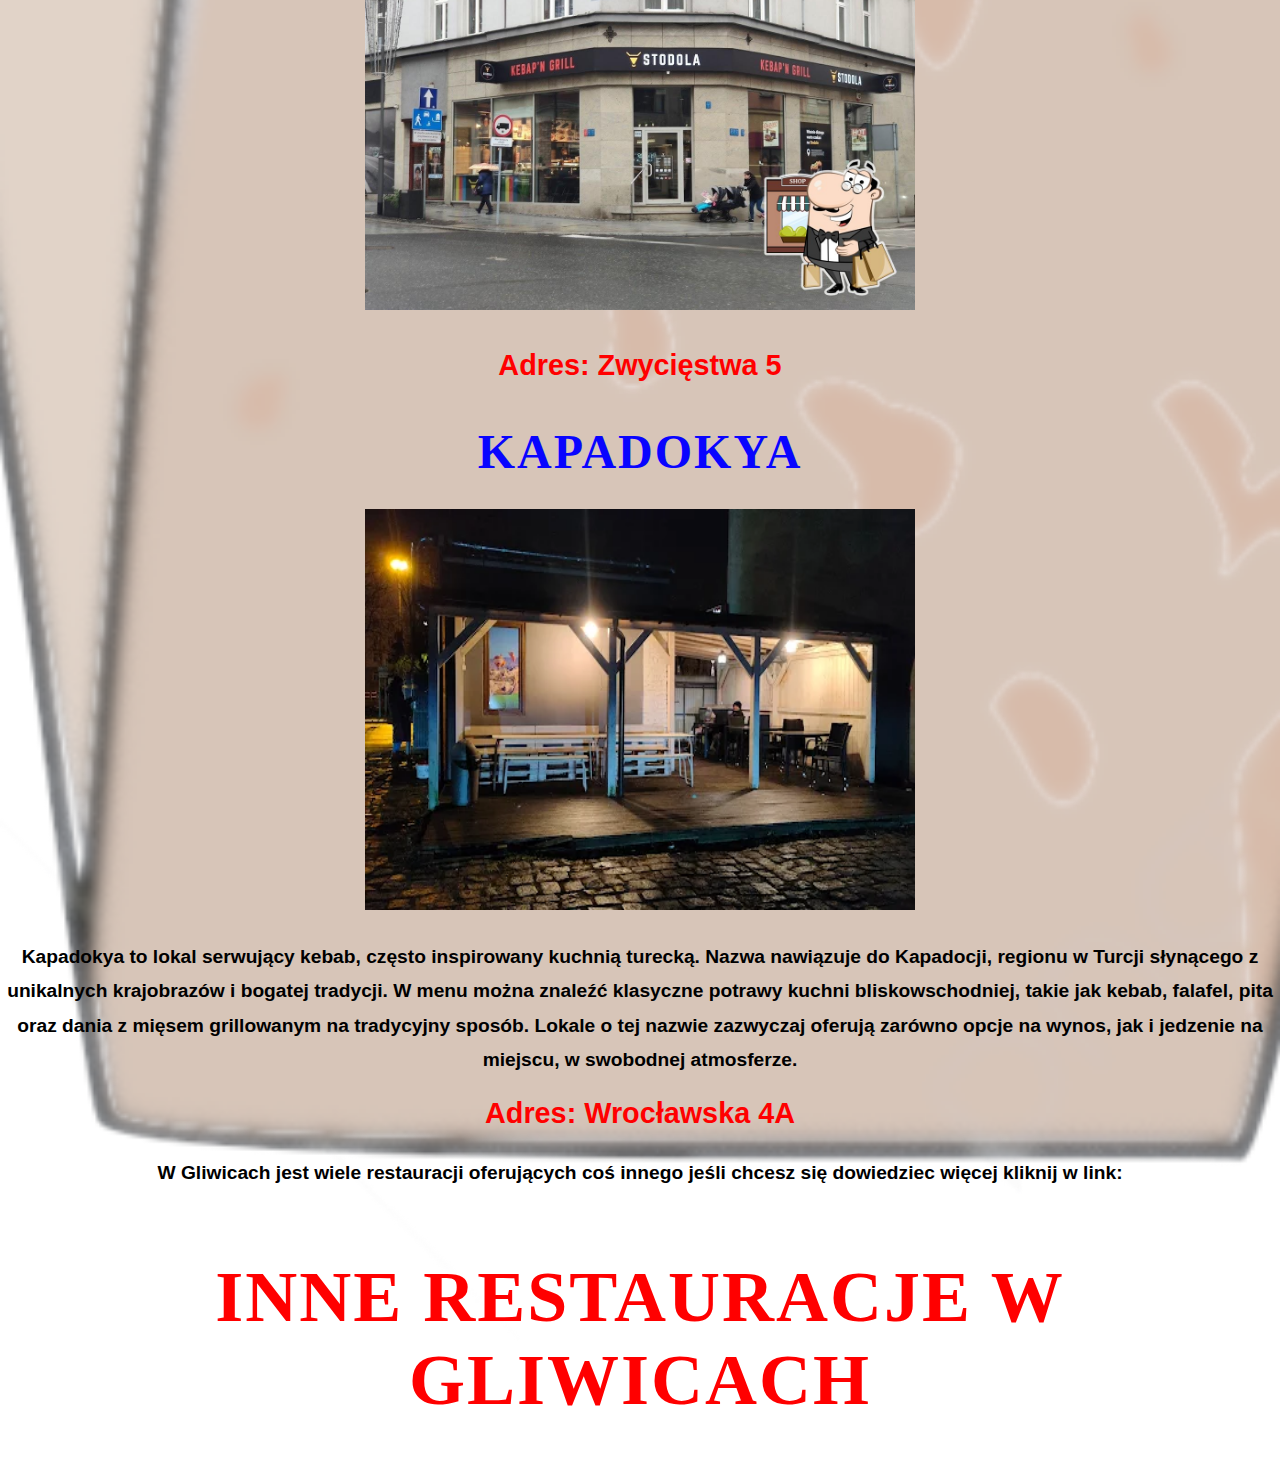
==== commit 56163339: "Zmiana tekstu w jednym kebabie" ====
--- a/index.html
+++ b/index.html
@@ -63,7 +63,7 @@
             <li>Zawiń kebaba lub złóż w pół i podawaj na gorąco.</li></h2>
         </ol>
         <h2><a href="https://www.youtube.com/watch?v=eNBK66CXTCs&t=6s">Film z przyrządzania na platformie Youtube</a></h2>  <br>
-    <h1>Gdzie można zjeść w Gliwicach?</h1>
+    <h1>Gdzie można zjeść kebaba w Gliwicach?</h1>
     <h1>Stodoła</h1>
     <div class="container">
     <img src="stodola2.jpg" alt="stodola2">
@@ -74,13 +74,15 @@
     <div class="container">
     <img src="kapa.webp" alt="stodola2">
     </div>
-    <center><h2>Personel bardzo troskliwy, który opiekuje się tobą od momentu wejścia do wyjścia.<br>
-        Pyszne jedzenie i dobre napoje. Restauracja i ogródek są pięknie urządzone, co sprawia, że chce się w nich spędzić czas.<br>
-        Jedzenie jest smaczne i estetycznie podane.<br>
+    <center><h2>Kapadokya to lokal serwujący kebab, często inspirowany kuchnią turecką. 
+        Nazwa nawiązuje do Kapadocji, regionu w Turcji słynącego z unikalnych krajobrazów i bogatej tradycji.
+        W menu można znaleźć klasyczne potrawy kuchni bliskowschodniej, takie jak kebab,
+        falafel, pita oraz dania z mięsem grillowanym na tradycyjny sposób. 
+        Lokale o tej nazwie zazwyczaj oferują zarówno opcje na wynos, jak i jedzenie na miejscu, w swobodnej atmosferze.<br>
         <a href="https://maps.app.goo.gl/4ZeJUyKp8pPSQ9DL9">Adres: Wrocławska 4A</a></h2></center>    
     <center>
-        <h2>W Gliwicach jest wiele restauracji oferujących kebaba, albo coś innego
-        jeśli chcesz się dowiedzieć o tych drugich kliknij w link:</h2><br>
+        <h2>W Gliwicach jest wiele restauracji oferujących coś innego
+        jeśli chcesz się dowiedziec więcej  kliknij w link:</h2><br>
         <h1><a href="podkebaby.html">Inne restauracje w Gliwicach</a></center></h1>  <br>
       
         
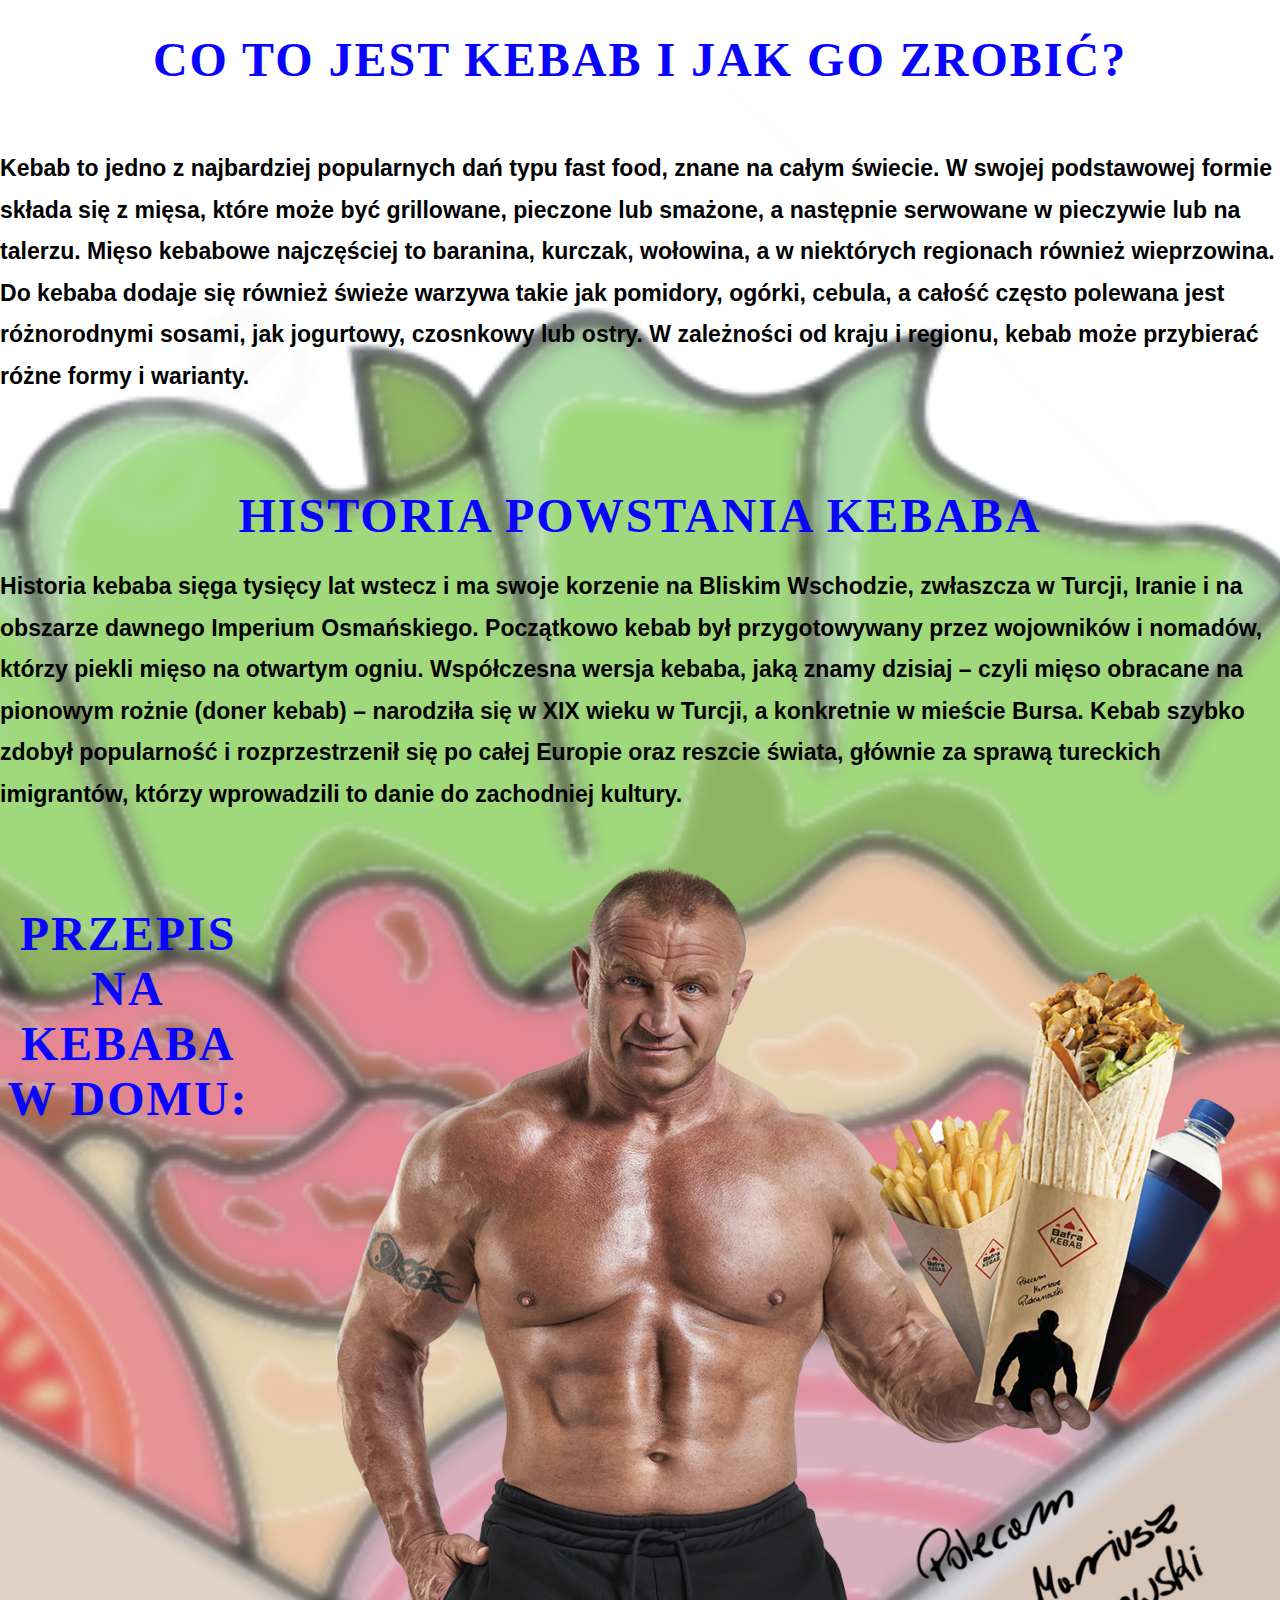
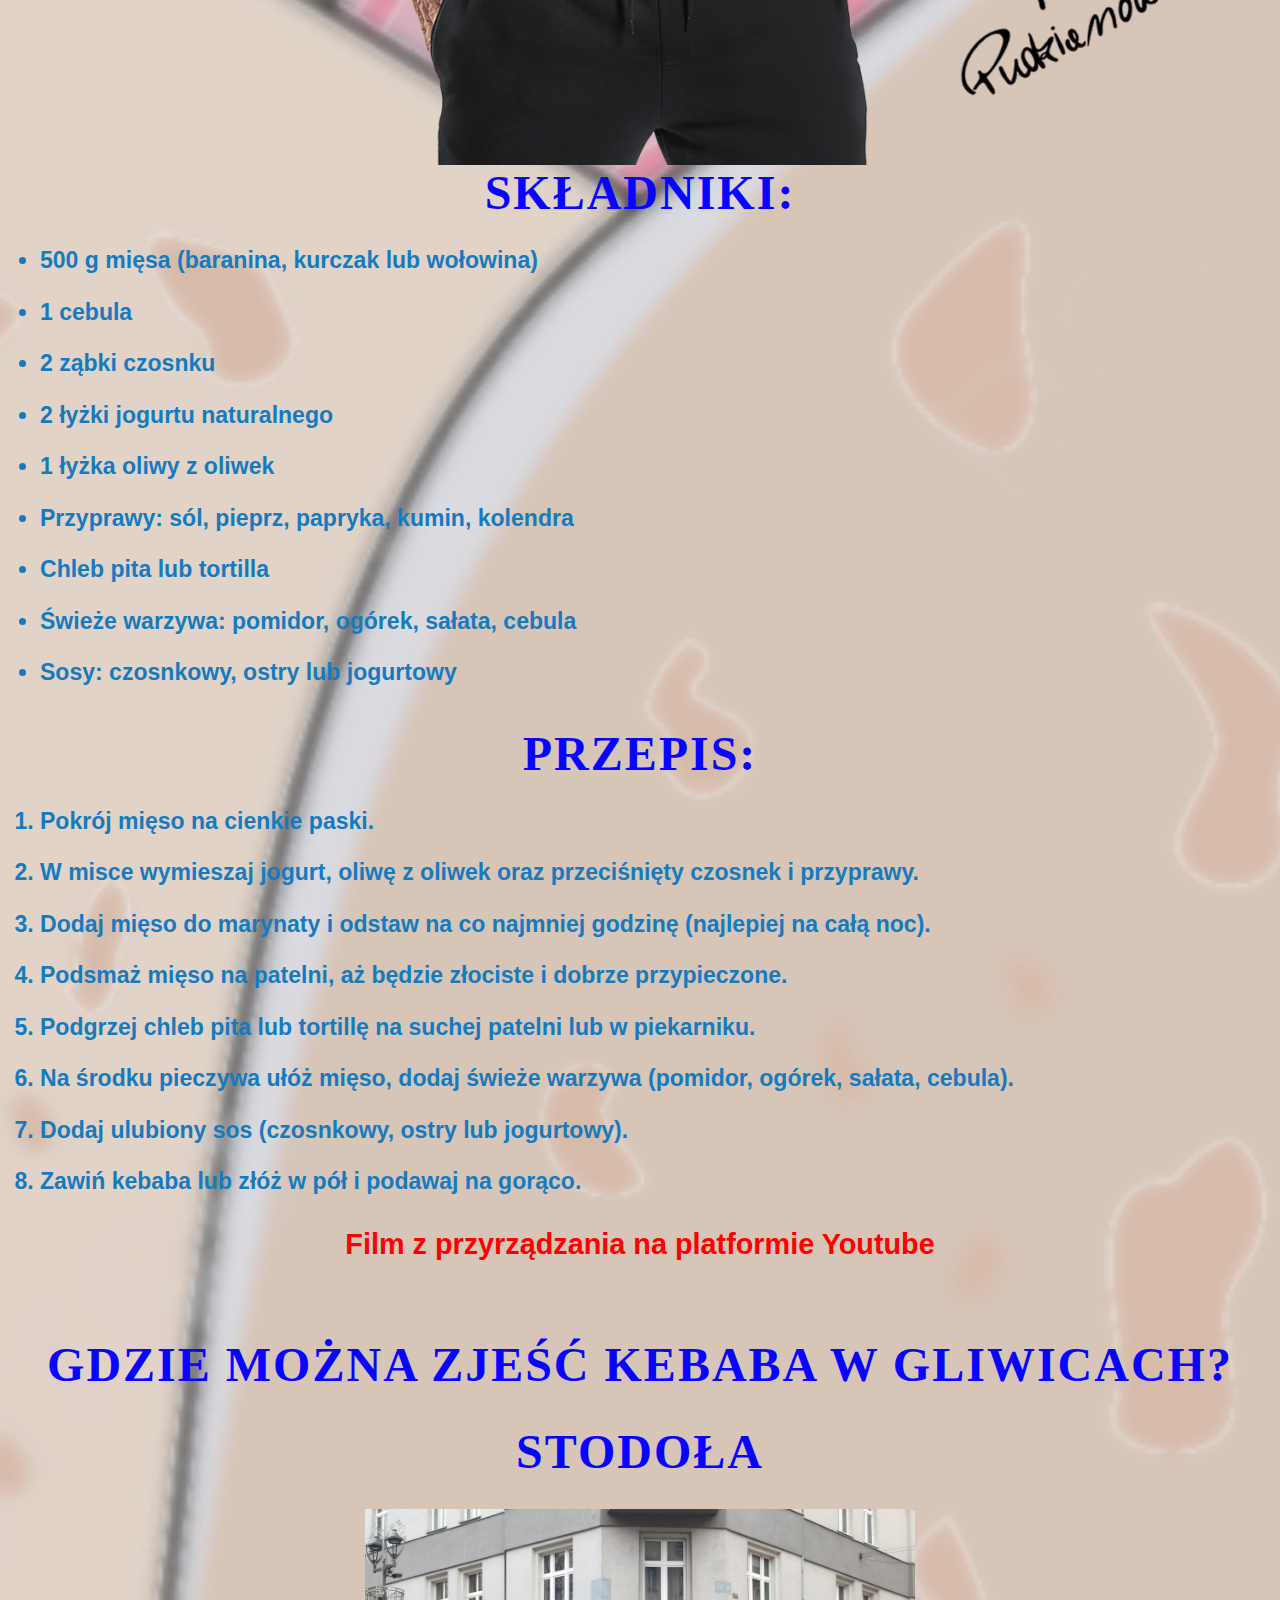
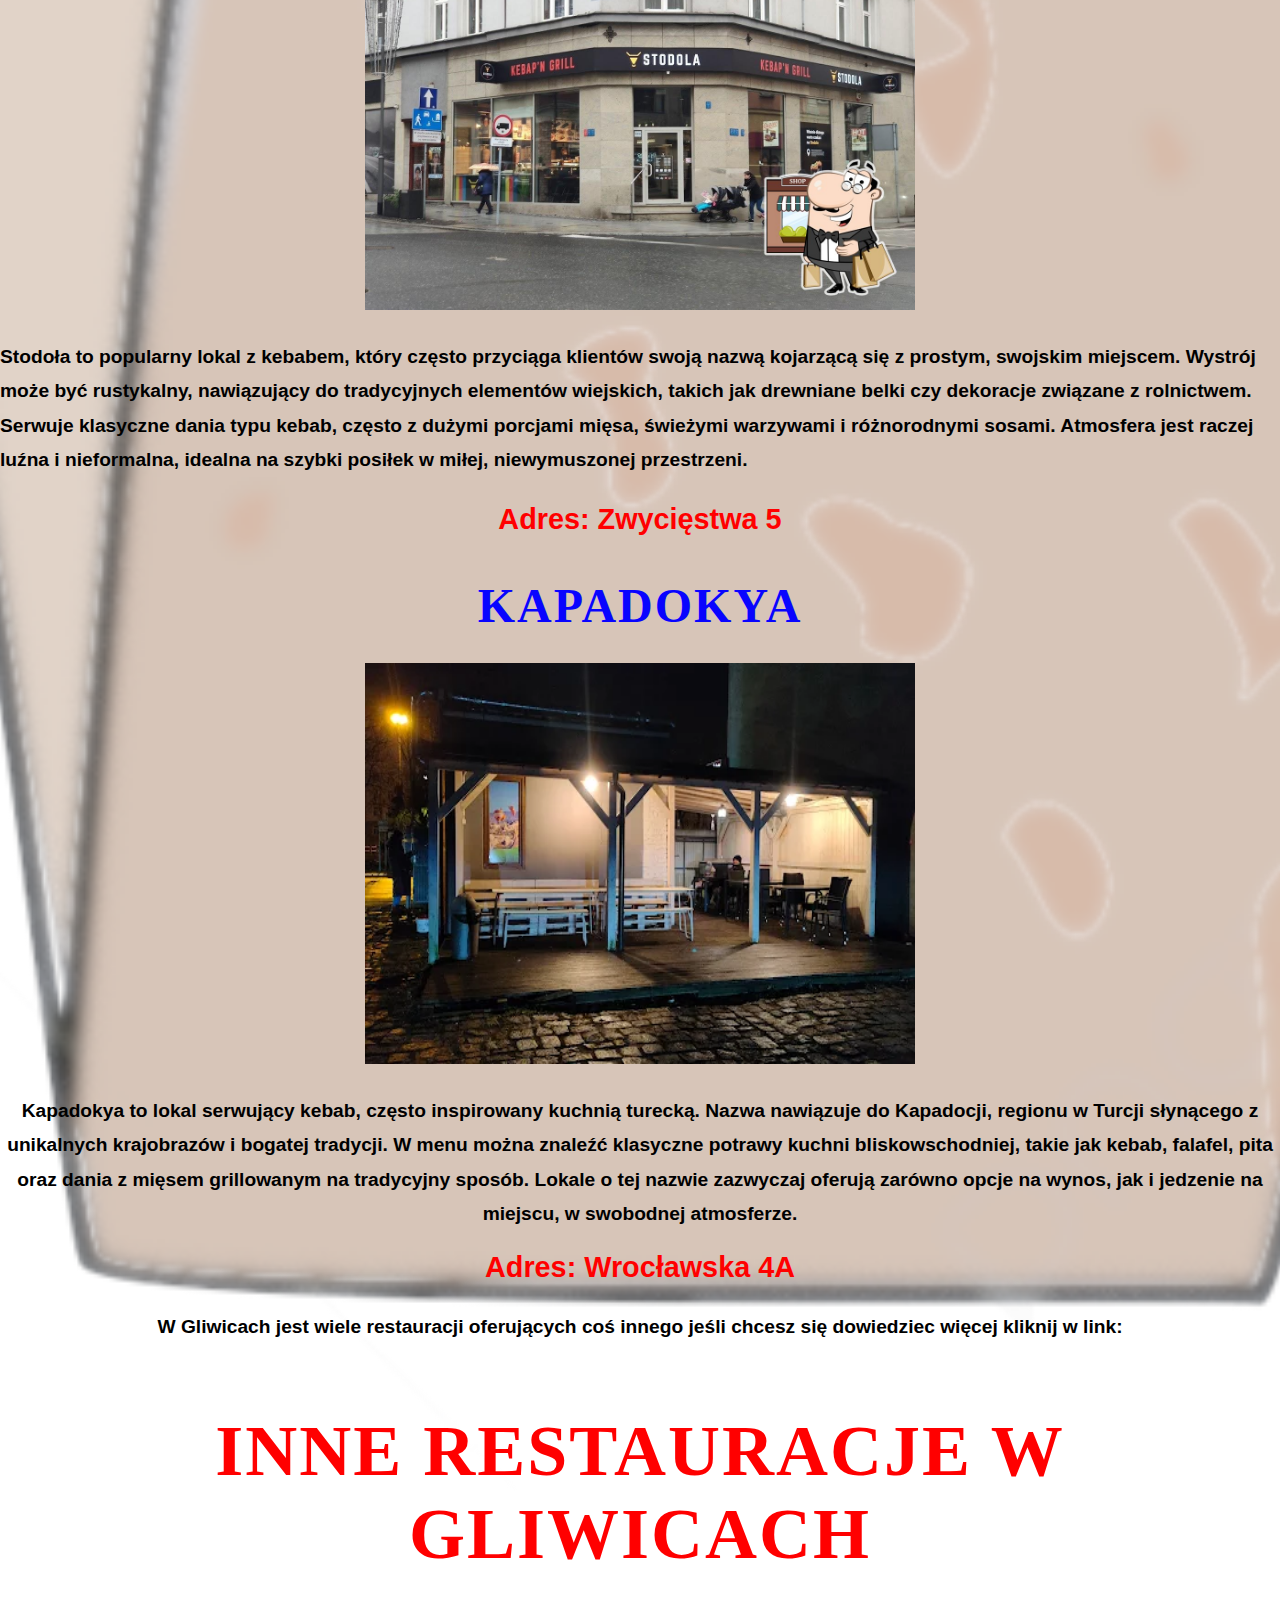
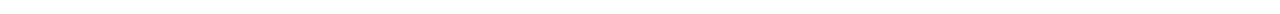
==== commit b6019ba5: "stopf" ====
--- a/index.html
+++ b/index.html
@@ -68,6 +68,11 @@
     <div class="container">
     <img src="stodola2.jpg" alt="stodola2">
     </div>
+    <centter><h2>Stodoła to popularny lokal z kebabem, który często przyciąga klientów swoją nazwą kojarzącą się z prostym,
+         swojskim miejscem. Wystrój może być rustykalny, nawiązujący do tradycyjnych elementów wiejskich, 
+         takich jak drewniane belki czy dekoracje związane z rolnictwem. Serwuje klasyczne dania typu kebab, 
+         często z dużymi porcjami mięsa, świeżymi warzywami i różnorodnymi sosami. 
+         Atmosfera jest raczej luźna i nieformalna, idealna na szybki posiłek w miłej, niewymuszonej przestrzeni.</h2></centter>
     <center><h2>
         <a href="https://maps.app.goo.gl/J3yjStZnfFEVvUQz6">Adres: Zwycięstwa 5</a></h2></center>
         <h1>Kapadokya</h1>
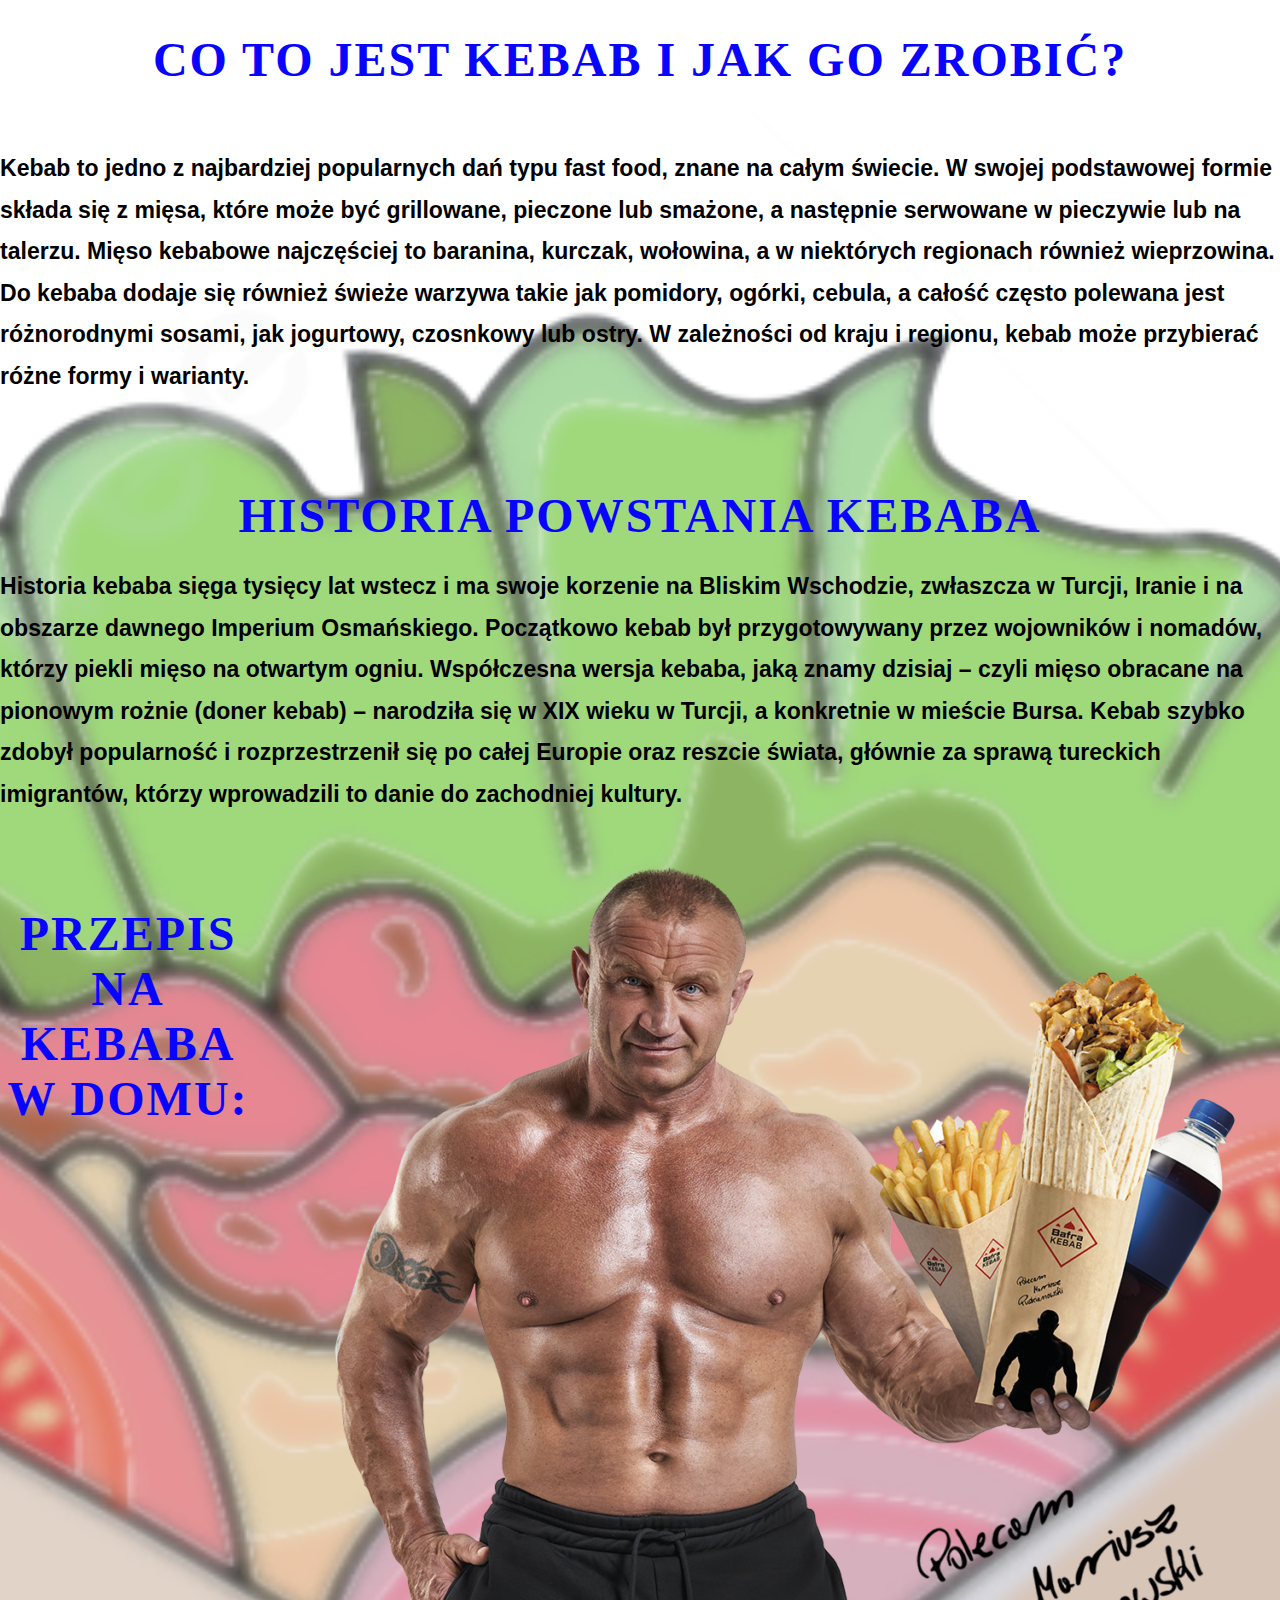
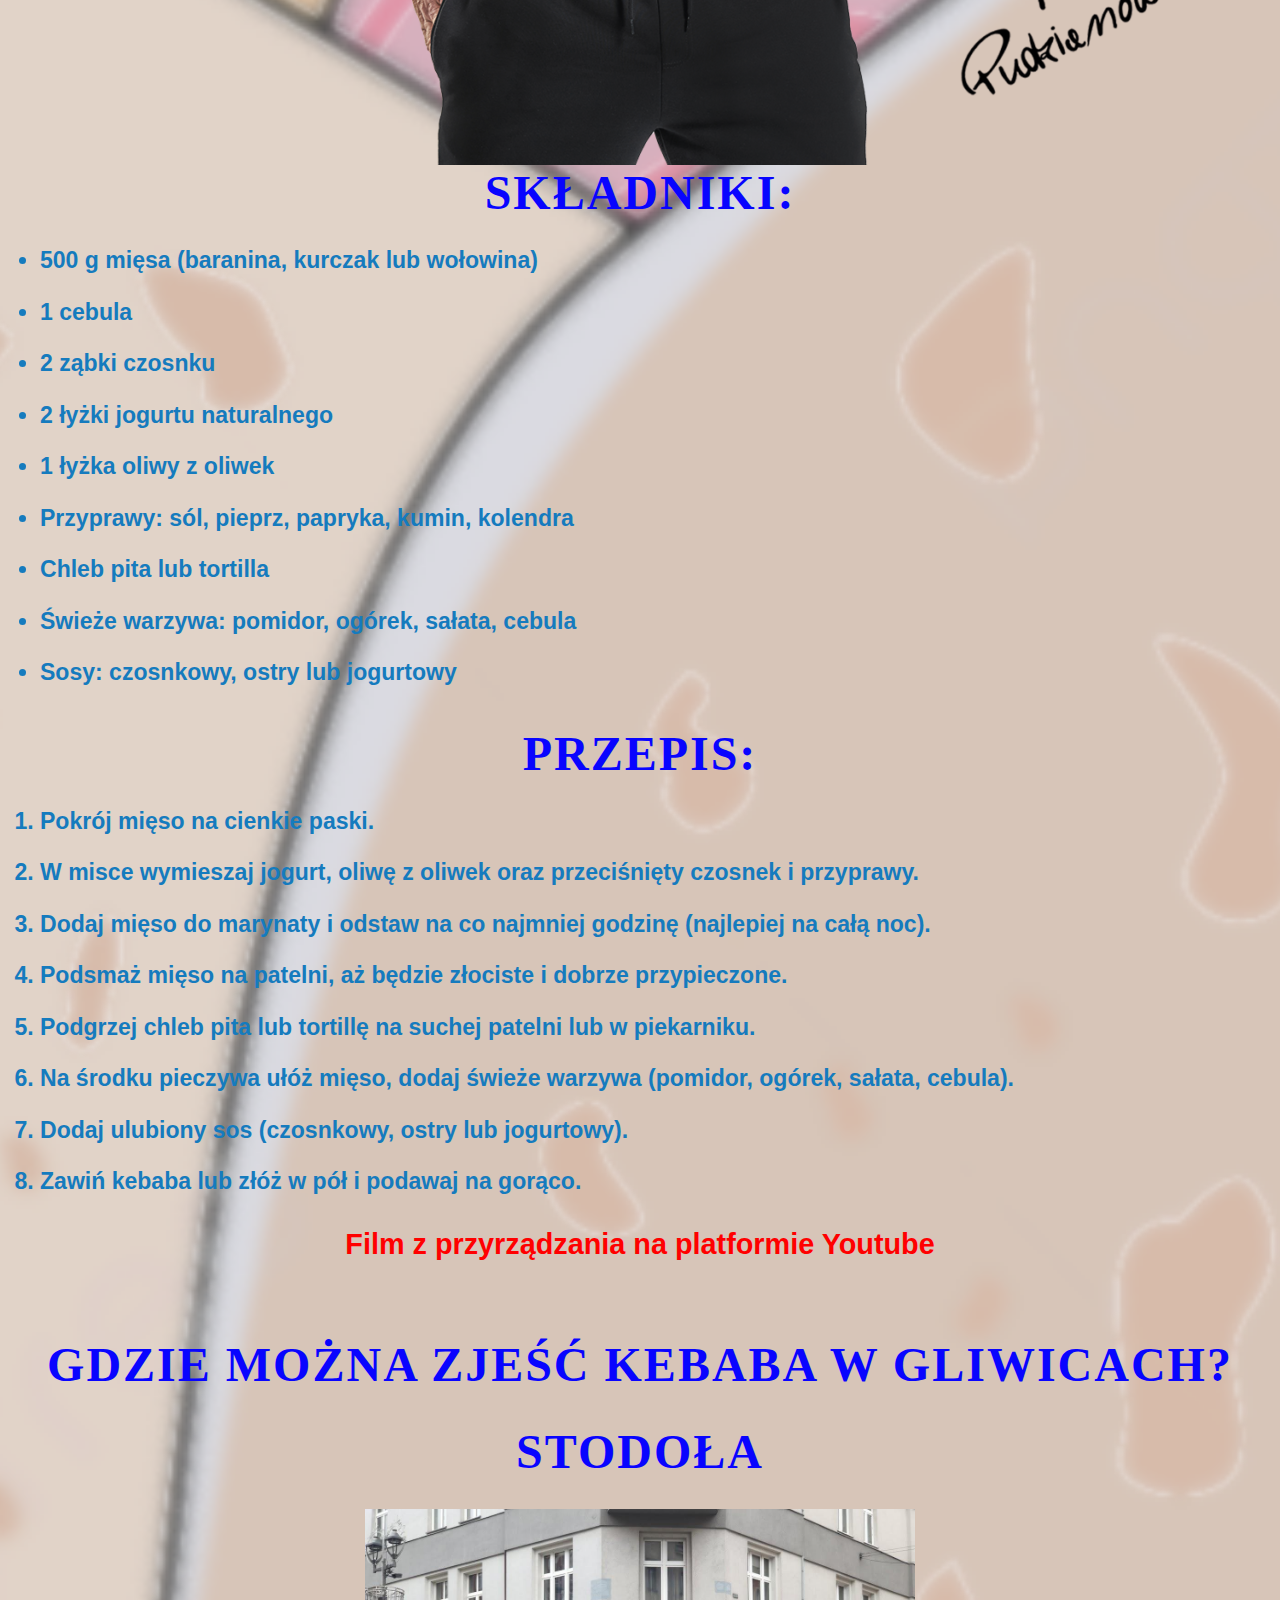
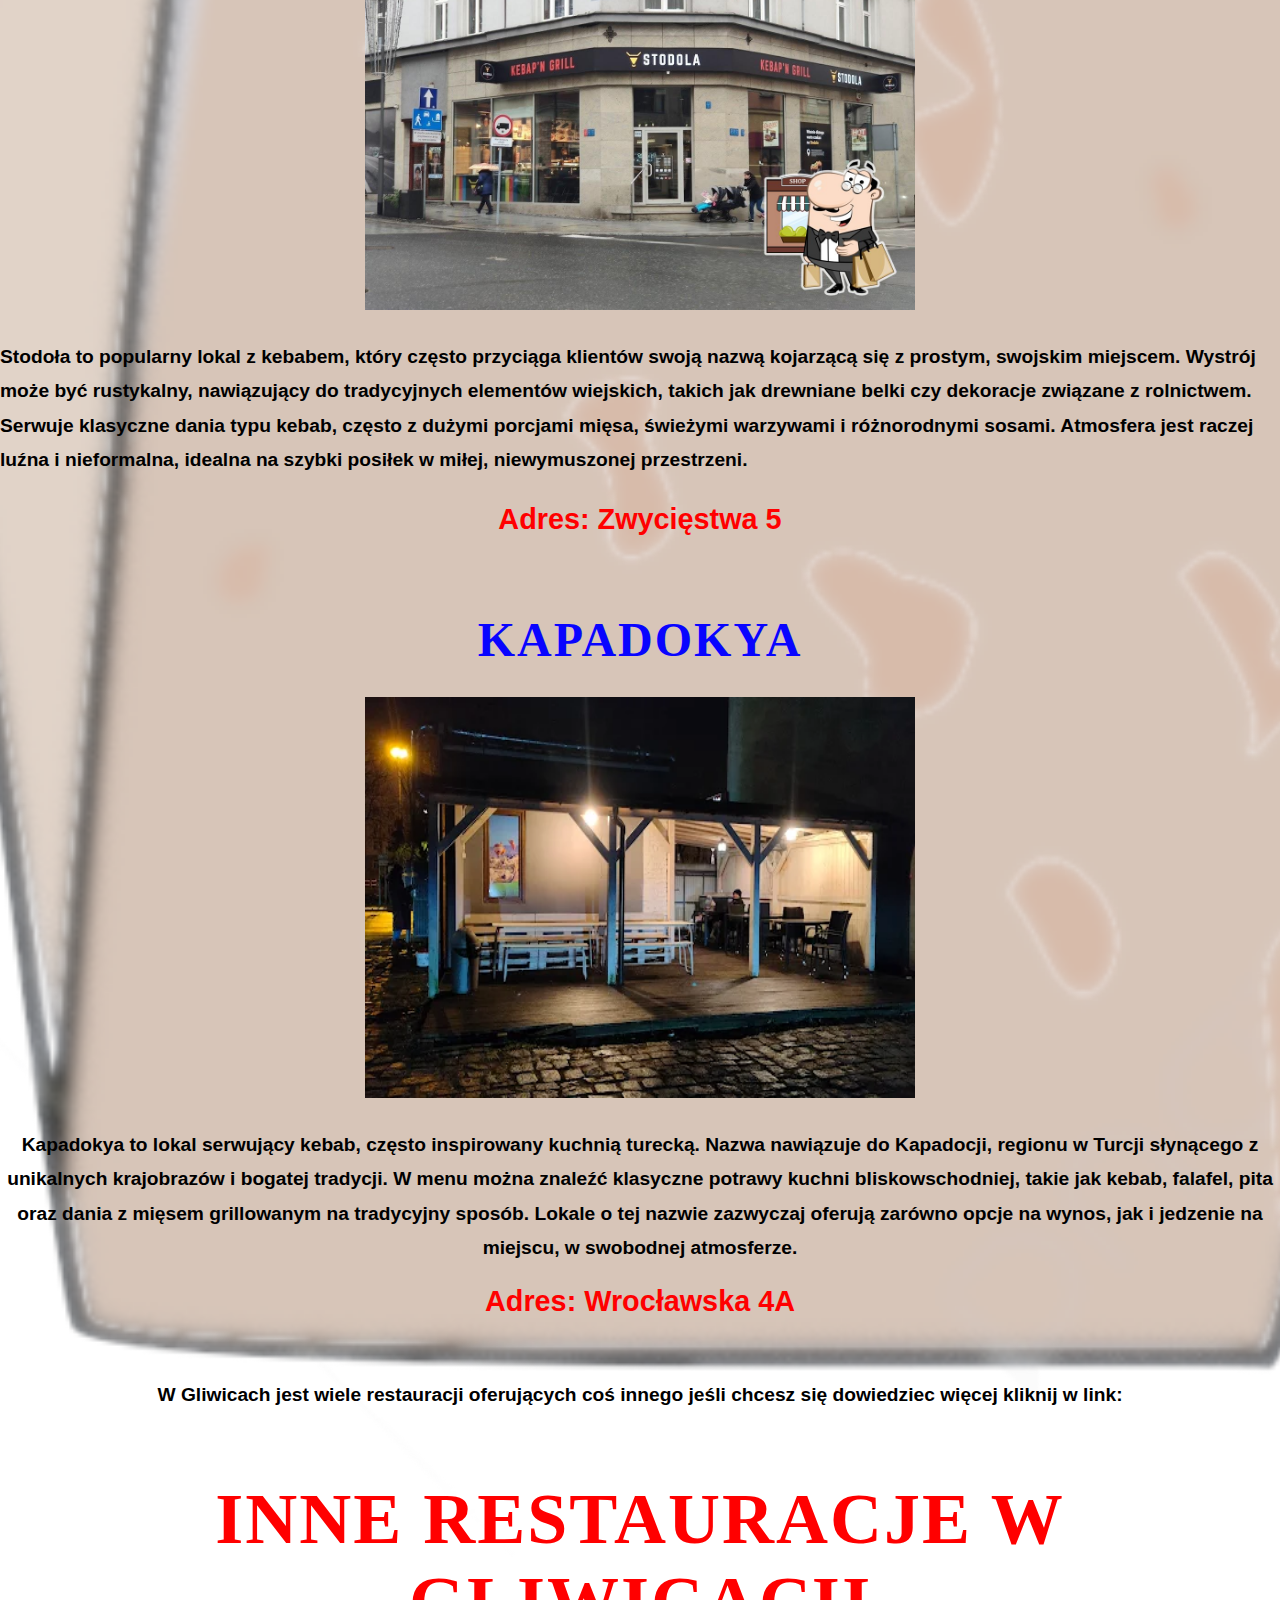
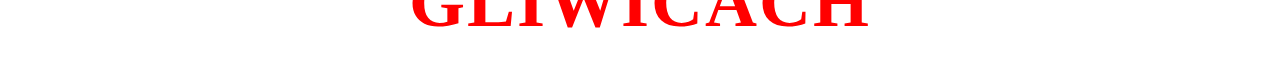
==== commit 9d1928e3: "br" ====
--- a/index.html
+++ b/index.html
@@ -75,6 +75,7 @@
          Atmosfera jest raczej luźna i nieformalna, idealna na szybki posiłek w miłej, niewymuszonej przestrzeni.</h2></centter>
     <center><h2>
         <a href="https://maps.app.goo.gl/J3yjStZnfFEVvUQz6">Adres: Zwycięstwa 5</a></h2></center>
+        <br>
         <h1>Kapadokya</h1>
     <div class="container">
     <img src="kapa.webp" alt="stodola2">
@@ -86,6 +87,7 @@
         Lokale o tej nazwie zazwyczaj oferują zarówno opcje na wynos, jak i jedzenie na miejscu, w swobodnej atmosferze.<br>
         <a href="https://maps.app.goo.gl/4ZeJUyKp8pPSQ9DL9">Adres: Wrocławska 4A</a></h2></center>    
     <center>
+        <br>
         <h2>W Gliwicach jest wiele restauracji oferujących coś innego
         jeśli chcesz się dowiedziec więcej  kliknij w link:</h2><br>
         <h1><a href="podkebaby.html">Inne restauracje w Gliwicach</a></center></h1>  <br>
